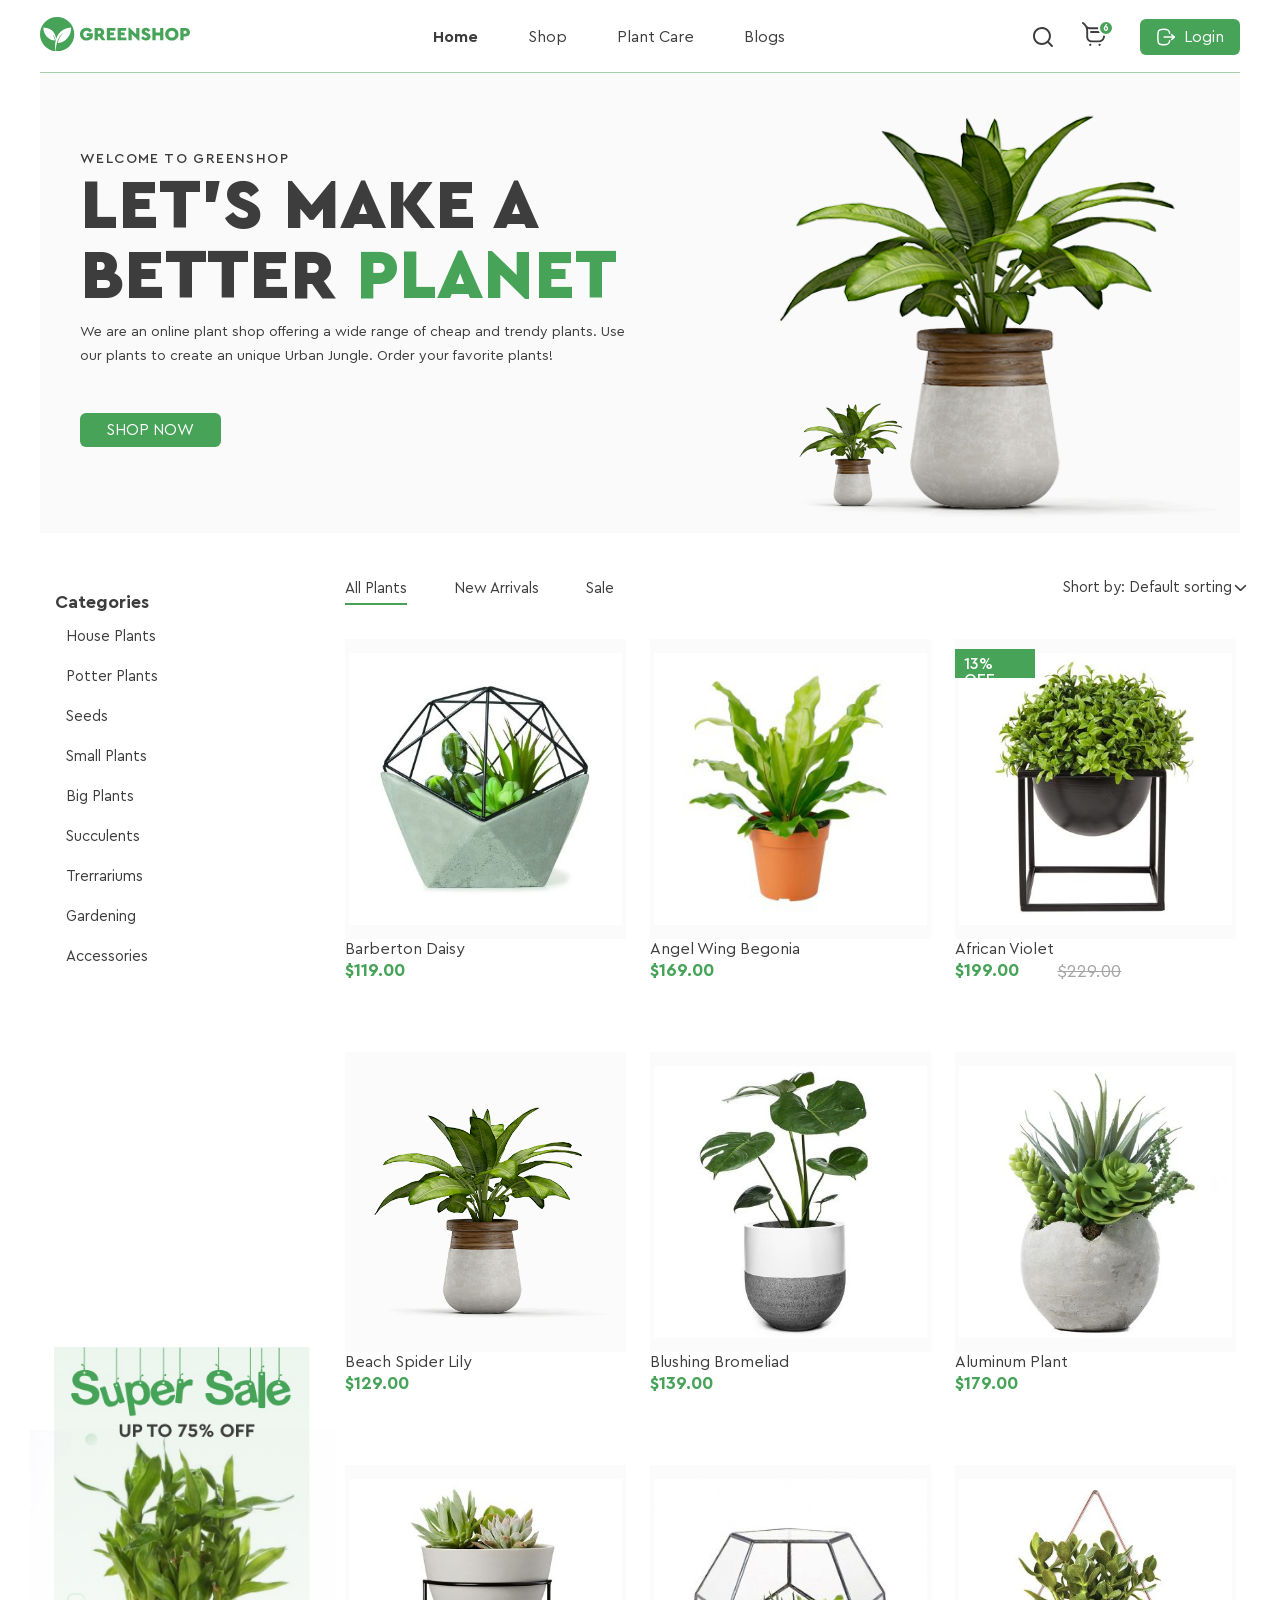
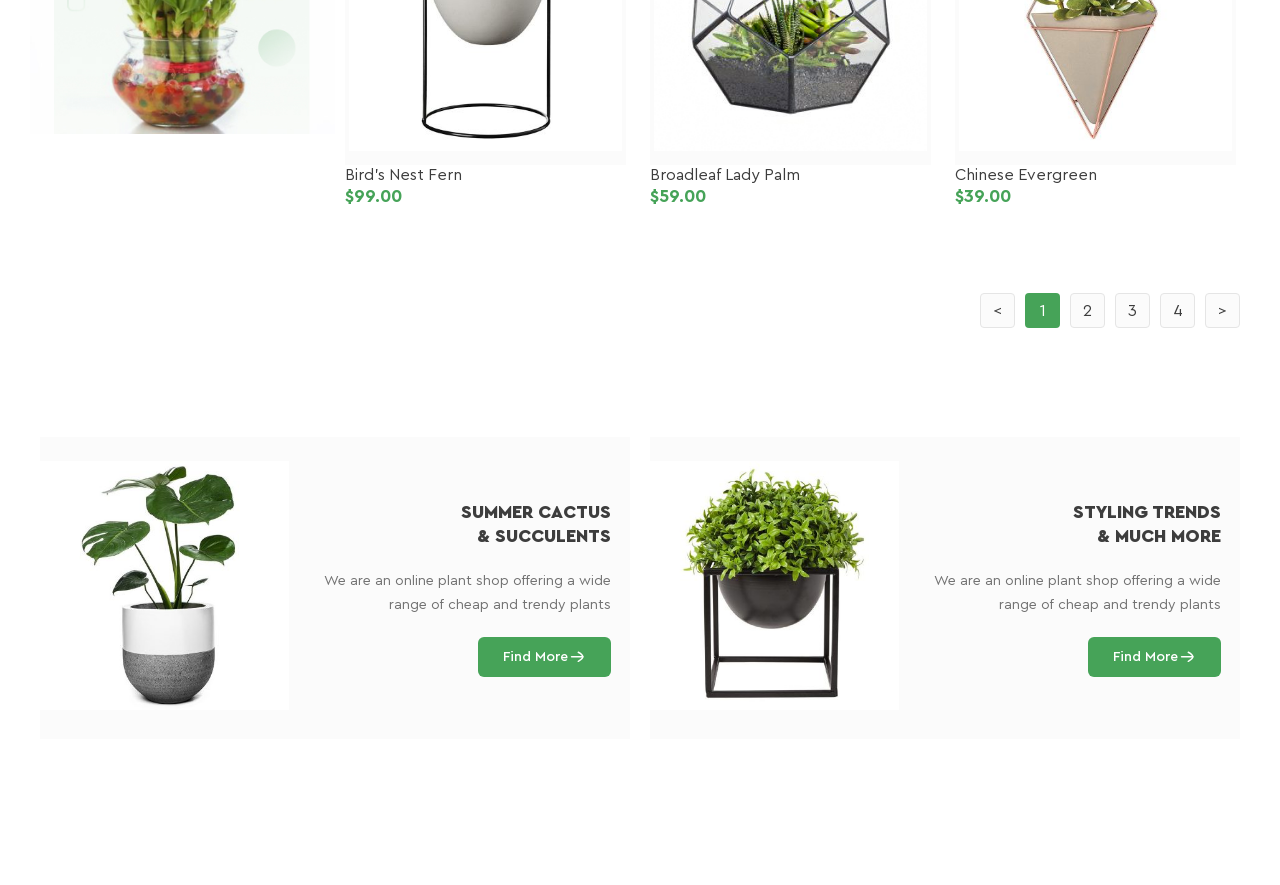
==== lesson10/index.html @ 1422136d "Add lesson10" ====
<!DOCTYPE html>
<html lang="en">

<head>
    <meta charset="UTF-8">
    <meta name="viewport" content="width=device-width, initial-scale=1.0">
    <link rel="stylesheet" href="css/styles.css">
    <title>Home</title>
</head>

<body class="body">
    <div class="wrapper">
        <header class="header">
            <a href="#" class="logo">
                <svg xmlns="http://www.w3.org/2000/svg" width="150" height="35" viewBox="0 0 150 35" fill="none">
                    <g clip-path="url(#clip0_1_38)">
                        <path
                            d="M17.15 0C7.67748 0 0 7.67746 0 17.15C0 26.0201 6.73548 33.3175 15.3711 34.207C14.8496 29.9134 15.0436 26.4001 15.7067 23.5135C15.3347 21.7225 14.4898 19.0703 12.5734 17.1864C12.5734 17.1864 13.8348 19.0784 14.5181 21.6214C14.5181 21.6255 14.5221 21.6295 14.5221 21.6335C14.5949 21.9044 14.6596 22.1793 14.7162 22.4623C14.7283 22.527 14.7404 22.5917 14.7526 22.6604C14.8051 22.9515 14.8536 23.2426 14.886 23.5418C5.19513 22.3532 3.12921 13.6569 3.35561 10.3781C13.665 10.9482 15.7754 17.8292 16.0827 22.0985C19.4585 11.0412 30.1843 10.4024 31.0697 10.3781C31.4538 18.8763 25.1509 25.5026 17.6149 26.0807C17.6635 25.8503 17.7201 25.6198 17.7767 25.3934C17.7928 25.3247 17.813 25.26 17.8333 25.1913C17.8777 25.0296 17.9222 24.8679 17.9748 24.7061C17.995 24.6374 18.0192 24.5646 18.0394 24.4959C18.096 24.318 18.1567 24.1442 18.2173 23.9663C18.2335 23.9259 18.2456 23.8854 18.2618 23.845C18.3386 23.6348 18.4195 23.4326 18.5003 23.2305C18.5084 23.2143 18.5125 23.1941 18.5205 23.1779C18.5205 23.1779 18.5205 23.1779 18.5246 23.1779C20.4571 18.5043 24.0229 15.4439 24.0229 15.4439C17.0247 19.4868 15.8441 29.9983 15.6582 34.2231C16.1514 34.2676 16.6446 34.2999 17.15 34.2999C26.6225 34.2999 34.3 26.6225 34.3 17.15C34.3 7.67746 26.6225 0 17.15 0Z"
                            fill="#46A358" />
                        <path
                            d="M46.7038 10.7454C48.9719 10.7454 50.8235 11.7198 52.0243 13.4987L49.7764 15.4109C48.9719 14.287 47.9975 13.7048 46.6472 13.7048C44.5691 13.7048 43.2754 15.0713 43.2754 17.1534C43.2754 19.2719 44.6419 20.695 46.8372 20.695C48.0177 20.695 48.9557 20.2826 49.5541 19.5913V19.0091H46.6674V16.2357H52.7763V20.1331C52.1941 21.164 51.3693 21.9888 50.302 22.6235C49.2347 23.242 48.0339 23.5614 46.7038 23.5614C42.9924 23.618 39.9238 20.7314 39.9764 17.1534C39.9198 13.5957 42.9924 10.6888 46.7038 10.7454Z"
                            fill="#46A358" />
                        <path
                            d="M61.9577 23.3315L59.1681 19.4907H57.8379V23.3315H54.6157V10.9683H59.4672C62.2204 10.9683 64.246 12.6542 64.246 15.2214C64.246 16.7375 63.5142 17.9948 62.2973 18.7428L65.5559 23.3315H61.9577ZM57.8339 16.6809H59.4834C60.3809 16.6809 60.9631 16.0987 60.9631 15.2214C60.9631 14.3441 60.3809 13.7781 59.4834 13.7781H57.8339V16.6809Z"
                            fill="#46A358" />
                        <path
                            d="M66.8335 10.9683H75.4126V13.8711H70.0557V15.5772H73.8763V18.2738H70.0557V20.4287H75.639V23.3315H66.8335V10.9683Z"
                            fill="#46A358" />
                        <path
                            d="M77.644 10.9683H86.223V13.8711H80.8662V15.5772H84.6867V18.2738H80.8662V20.4287H86.4494V23.3315H77.644V10.9683Z"
                            fill="#46A358" />
                        <path
                            d="M99.4194 10.9681V23.5577H98.3884L91.6812 17.0567V23.3313H88.459V10.7417H89.4899L96.1971 17.1497V10.9681H99.4194Z"
                            fill="#46A358" />
                        <path
                            d="M103.264 19.1349C103.996 20.1092 104.764 20.7278 106.017 20.7278C106.862 20.7278 107.291 20.4286 107.291 19.8262C107.291 19.2845 107.008 19.1147 106.034 18.6821L104.76 18.1201C102.718 17.2186 101.631 16.0583 101.631 14.3926C101.631 12.2013 103.43 10.7378 105.957 10.7378C107.998 10.7378 109.442 11.7121 110.19 13.2282L108.035 14.8777C107.436 13.9802 106.875 13.5678 105.993 13.5678C105.318 13.5678 104.889 13.8306 104.889 14.3562C104.889 14.805 105.152 15.0516 105.957 15.3669L107.38 15.9653C109.535 16.8668 110.545 17.9503 110.545 19.6928C110.545 22.0903 108.577 23.5538 106.009 23.5538C103.782 23.5538 101.983 22.4865 101.081 20.7804L103.264 19.1349Z"
                            fill="#46A358" />
                        <path
                            d="M112.393 10.9683H115.615V15.4842H120.131V10.9683H123.353V23.3315H120.131V18.387H115.615V23.3315H112.393V10.9683Z"
                            fill="#46A358" />
                        <path
                            d="M131.843 10.7417C135.442 10.6649 138.607 13.6081 138.53 17.1497C138.603 20.7277 135.442 23.6143 131.843 23.5577C128.229 23.6143 125.116 20.7277 125.193 17.1497C125.116 13.6081 128.229 10.6689 131.843 10.7417ZM131.86 13.7011C129.874 13.7011 128.488 15.108 128.488 17.1497C128.488 18.1806 128.807 19.0216 129.426 19.6603C130.044 20.2789 130.869 20.5983 131.86 20.5983C133.772 20.5983 135.231 19.2116 135.231 17.1497C135.235 15.108 133.772 13.7011 131.86 13.7011Z"
                            fill="#46A358" />
                        <path
                            d="M140.374 10.9683H145.225C147.979 10.9683 150.004 12.6542 150.004 15.2214C150.004 17.7523 147.926 19.4907 145.225 19.4907H143.596V23.3315H140.374V10.9683ZM145.242 16.6809C146.139 16.6809 146.721 16.0987 146.721 15.2214C146.721 14.3441 146.139 13.7781 145.242 13.7781H143.592V16.6809H145.242Z"
                            fill="#46A358" />
                    </g>
                    <defs>
                        <clipPath id="clip0_1_38">
                            <rect width="150" height="34.2999" fill="white" />
                        </clipPath>
                    </defs>
                </svg>
            </a>
            <nav class="menu-nav">
                <ul class="navigation">
                    <li><a href="#" class="active">Home</a></li>
                    <li><a href="#">Shop</a></li>
                    <li>
                        <a href="#">Plant Care</a>
                        <ul>
                            <li><a href="#">Drainage</a></li>
                            <li><a href="#">Fungicides</a></li>
                            <li><a href="#">Fertilizer</a></li>
                            <li><a href="#">Priming</a></li>
                        </ul>
                    </li>
                    <li><a href="#">Blogs</a></li>
                </ul>
            </nav>
            <div class="line">
                <button type="button" class="search">
                    <svg xmlns="http://www.w3.org/2000/svg" width="20" height="20" viewBox="0 0 20 20" fill="none">
                        <path
                            d="M14.5726 16.0029C10.5755 19.1865 4.988 18.3056 2.02842 14.6542C-0.828088 11.129 -0.64944 6.04347 2.44943 2.82482C5.65137 -0.500594 10.6854 -0.944524 14.3346 1.78337C15.642 2.76051 16.6183 4.00364 17.2542 5.50838C17.8938 7.02186 18.0881 8.59654 17.8663 10.2205C17.6452 11.837 17 13.2775 15.9499 14.6217C16.0349 14.6773 16.1255 14.7173 16.1904 14.7822C17.3448 15.9311 18.4947 17.0843 19.6491 18.2331C19.9227 18.5054 20.0589 18.8225 19.9776 19.2047C19.8165 19.9651 18.9107 20.2586 18.3298 19.7366C18.0575 19.4925 17.807 19.2234 17.5484 18.9649C16.6002 18.0177 15.6526 17.0699 14.7044 16.1227C14.665 16.0853 14.6238 16.0503 14.5726 16.0029ZM15.9605 8.98677C15.9705 5.12689 12.8529 2.00627 8.98261 2.00065C5.12292 1.99503 2.00781 5.09068 1.99094 8.94806C1.97408 12.8173 5.08544 15.9467 8.96762 15.9648C12.8117 15.9829 15.9505 12.8504 15.9605 8.98677Z"
                            fill="#3D3D3D" />
                    </svg>
                </button>
                <a href="#" class="shop">
                    <div class="cart-wrapper">
                    <svg xmlns="http://www.w3.org/2000/svg" width="24" height="24" viewBox="0 0 24 24" fill="none">
                        <path
                            d="M17.1558 20.25H9.89066C6.78905 20.25 4.26569 17.7267 4.26569 14.6251V8.85947C4.26569 5.9762 2.82861 3.30739 0.421544 1.72031C-0.0107343 1.43531 -0.130077 0.853876 0.154921 0.421598C0.439919 -0.0107278 1.02131 -0.130118 1.45368 0.154974C2.82776 1.06097 3.94254 2.2559 4.73969 3.63167C4.91195 3.82466 6.30104 5.29699 8.57821 5.29699H19.3738C22.3191 5.24191 24.6245 8.19769 23.8544 11.0406L22.6117 15.9939C21.9829 18.4998 19.7394 20.25 17.1558 20.25ZM5.90415 6.64234C6.06001 7.36238 6.14068 8.10483 6.14068 8.85947V14.6251C6.14068 16.6928 7.82292 18.375 9.89066 18.375H17.1558C18.8782 18.375 20.3739 17.2082 20.793 15.5376L22.0358 10.5844C22.4933 8.89509 21.1233 7.13931 19.3738 7.17198H8.57817C7.54828 7.17198 6.65185 6.94993 5.90415 6.64234ZM9.42191 22.8281C9.42191 22.1809 8.89724 21.6563 8.25004 21.6563C6.69511 21.7182 6.69647 23.9387 8.25004 24C8.89724 24 9.42191 23.4753 9.42191 22.8281ZM18.75 22.8281C18.75 22.1809 18.2253 21.6563 17.5781 21.6563C16.0232 21.7182 16.0245 23.9387 17.5781 24C18.2253 24 18.75 23.4753 18.75 22.8281ZM20.3113 9.98446C20.3113 9.46668 19.8916 9.04697 19.3738 9.04697H8.95316C7.7093 9.09647 7.71023 10.8729 8.95316 10.922H19.3738C19.8916 10.922 20.3113 10.5022 20.3113 9.98446Z"
                            fill="#3D3D3D" />
                    </svg>
                    <div class="number">
                        
                        <span class="quantity">6</span>
                    </div>
                    </div>
                </a>
                <a href="" class="login">
                    <svg xmlns="http://www.w3.org/2000/svg" width="20" height="20" viewBox="0 0 20 20" fill="none">
                        <path d="M18.1592 10.1003H8.125" stroke="white" stroke-width="1.5" stroke-linecap="round"
                            stroke-linejoin="round" />
                        <path d="M15.7202 7.67041L18.1602 10.1004L15.7202 12.5304" stroke="white" stroke-width="1.5"
                            stroke-linecap="round" stroke-linejoin="round" />
                        <path
                            d="M13.6331 6.35817C13.3581 3.37484 12.2414 2.2915 7.79972 2.2915C1.88222 2.2915 1.88222 4.2165 1.88222 9.99984C1.88222 15.7832 1.88222 17.7082 7.79972 17.7082C12.2414 17.7082 13.3581 16.6248 13.6331 13.6415"
                            stroke="white" stroke-width="1.5" stroke-linecap="round" stroke-linejoin="round" />
                    </svg>
                    Login
                </a>
            </div>
        </header>
        <main class="main">
            <section class="section">
                <div class="capa-list">
                    <div class="capa circle">
                        <p class="wel">Welcome to GreenShop</p>
                        <h1 class="title">Let’s Make a <br> Better <span class="span">Planet</span></h1>
                        <p class="description">We are an online plant shop offering a wide range of cheap and trendy
                            plants. Use <br> our plants to create an unique Urban Jungle. Order your favorite plants!
                        </p>
                        <a href="#" class="button-shop"> Shop Now </a>
                    </div>
                    <div class="img capa">
                        <img src="img/header.png" class="plant">
                    </div>
                </div>
            </section>
            <div class="catalog">
                <div class="catalog-left">
                    <div class="menu">
                        <h3>Categories</h3>
                        <ul>
                            <li><a href="#">House Plants</a></li>
                            <li><a href="#">Potter Plants</a></li>
                            <li><a href="#">Seeds</a></li>
                            <li><a href="#">Small Plants</a></li>
                            <li><a href="#">Big Plants</a></li>
                            <li><a href="#">Succulents</a></li>
                            <li><a href="#">Trerrariums</a></li>
                            <li><a href="#">Gardening</a></li>
                            <li><a href="#">Accessories</a></li>
                        </ul>
                    </div>
                    <div class="baner">
                        <a href="#"><img src="./img/banner.jpg" alt=""></a>
                    </div>
                </div>
                <section class="catalog-main">
                    <div class="catalog-filter">
                        <div class="catalog-filter-link">
                            <ul>
                                <li><a href="#" class="active-link">All Plants</a></li>
                                <li><a href="#">New Arrivals</a></li>
                                <li><a href="#">Sale</a></li>
                            </ul>
                        </div>
                        <div class="catalog-sort">
                            <span class="sort-label">
                                Short by: Default sorting
                                <svg xmlns="http://www.w3.org/2000/svg" width="18" height="16" viewBox="0 0 18 16" fill="none">
                                    <path d="M13.4979 5.66675L8.52495 10.3334L3.552 5.66675" stroke="#3D3D3D" stroke-width="1.5" stroke-linecap="round" stroke-linejoin="round"/>
                                </svg>
                            </span>
                           
                        </div>
                    </div>
                    <div class="catalog-list">

                        <div class="item">
                            <article class="catalog-item">
                                <div href="#">
                                    <div class="catalog-item-pic">
                                        <img src="./img/img1.png" class="img-responsive" alt="">
                                        <div class="catalog-icons">
                                            <a href="#"> 
                                                <svg xmlns="http://www.w3.org/2000/svg" width="20" height="20" viewBox="0 0 20 20" fill="none">
                                                    <path d="M14.294 16.8721H8.24077C5.65655 16.8721 3.55412 14.7696 3.55412 12.1854V7.3816C3.55412 4.9793 2.35676 2.75568 0.351225 1.43334C-0.00894369 1.19588 -0.108379 0.711439 0.129078 0.35127C0.366535 -0.00893829 0.850939 -0.108412 1.21119 0.129123C2.35606 0.883986 3.28487 1.87959 3.94905 3.02586C4.09258 3.18665 5.24995 4.41338 7.14726 4.41338H16.142C18.596 4.36749 20.5168 6.83021 19.8752 9.19892L18.8397 13.3259C18.3159 15.4138 16.4466 16.8721 14.294 16.8721ZM4.91926 5.53431C5.04912 6.13424 5.11634 6.75284 5.11634 7.3816V12.1854C5.11634 13.9082 6.51796 15.3098 8.24077 15.3098H14.294C15.7291 15.3098 16.9752 14.3377 17.3245 12.9457L18.3599 8.81876C18.7412 7.41128 17.5997 5.94838 16.142 5.9756H7.14722C6.28913 5.9756 5.54224 5.7906 4.91926 5.53431ZM7.85021 19.0201C7.85021 18.4809 7.41307 18.0437 6.87383 18.0437C5.57828 18.0953 5.57942 19.9454 6.87383 19.9965C7.41307 19.9965 7.85021 19.5593 7.85021 19.0201ZM15.6222 19.0201C15.6222 18.4809 15.1851 18.0437 14.6459 18.0437C13.3503 18.0953 13.3514 19.9454 14.6459 19.9965C15.1851 19.9965 15.6222 19.5593 15.6222 19.0201ZM16.9231 8.31893C16.9231 7.88752 16.5734 7.53782 16.142 7.53782H7.45966C6.42329 7.57906 6.42407 9.05914 7.45966 9.10003H16.142C16.5734 9.10003 16.9231 8.75033 16.9231 8.31893Z" fill="#3D3D3D"/>
                                                </svg>
                                            </a>
                                            <a href="#"> 
                                                <svg xmlns="http://www.w3.org/2000/svg" width="20" height="20" viewBox="0 0 20 20" fill="none">
                                                    <path d="M10 18.8873C9.71527 18.8873 9.44077 18.7842 9.22684 18.5968C8.41888 17.8903 7.63992 17.2264 6.95267 16.6408L6.94916 16.6377C4.93423 14.9207 3.19427 13.4378 1.98364 11.9771C0.630341 10.3441 0 8.79578 0 7.10434C0 5.46097 0.563507 3.94485 1.58661 2.83508C2.62192 1.71219 4.04251 1.09375 5.58716 1.09375C6.74164 1.09375 7.79892 1.45874 8.72955 2.1785C9.19922 2.54181 9.62494 2.98645 10 3.5051C10.3752 2.98645 10.8008 2.54181 11.2706 2.1785C12.2012 1.45874 13.2585 1.09375 14.413 1.09375C15.9575 1.09375 17.3782 1.71219 18.4135 2.83508C19.4366 3.94485 20 5.46097 20 7.10434C20 8.79578 19.3698 10.3441 18.0165 11.9769C16.8059 13.4378 15.0661 14.9205 13.0515 16.6374C12.363 17.224 11.5828 17.8889 10.773 18.5971C10.5592 18.7842 10.2846 18.8873 10 18.8873ZM5.58716 2.26532C4.37363 2.26532 3.25882 2.74963 2.44781 3.62915C1.62476 4.52194 1.17142 5.75607 1.17142 7.10434C1.17142 8.52692 1.70013 9.79919 2.88559 11.2296C4.03137 12.6122 5.73563 14.0645 7.70889 15.7462L7.71255 15.7492C8.4024 16.3371 9.18442 17.0036 9.99832 17.7153C10.8171 17.0023 11.6003 16.3347 12.2916 15.7458C14.2647 14.0642 15.9688 12.6122 17.1146 11.2296C18.2999 9.79919 18.8286 8.52692 18.8286 7.10434C18.8286 5.75607 18.3752 4.52194 17.5522 3.62915C16.7413 2.74963 15.6264 2.26532 14.413 2.26532C13.524 2.26532 12.7078 2.54791 11.9872 3.10516C11.3449 3.60199 10.8975 4.23004 10.6352 4.66949C10.5003 4.89548 10.2629 5.03036 10 5.03036C9.73709 5.03036 9.49966 4.89548 9.36478 4.66949C9.10263 4.23004 8.65524 3.60199 8.01285 3.10516C7.29218 2.54791 6.47598 2.26532 5.58716 2.26532Z" fill="#3D3D3D"/>
                                                </svg>
                                            </a>
                                            <a href="#"> 
                                                <svg xmlns="http://www.w3.org/2000/svg" width="20" height="20" viewBox="0 0 20 20" fill="none">
                                                    <g clip-path="url(#clip0_34326_66)">
                                                        <path d="M14.5655 16.0022C10.5703 19.1858 4.98543 18.3048 2.02723 14.6536C-0.827947 11.1284 -0.649381 6.04306 2.44805 2.8245C5.6485 -0.500824 10.6802 -0.944742 14.3277 1.78307C15.6344 2.76019 16.6103 4.00328 17.2459 5.50798C17.8852 7.02142 18.0794 8.59605 17.8578 10.22C17.6367 11.8365 16.9918 13.2769 15.9422 14.6211C16.0272 14.6767 16.1177 14.7166 16.1826 14.7816C17.3364 15.9304 18.4859 17.0836 19.6397 18.2324C19.9131 18.5046 20.0493 18.8218 19.9681 19.2039C19.807 19.9643 18.9017 20.2578 18.321 19.7358C18.0488 19.4917 17.7985 19.2226 17.54 18.9641C16.5922 18.017 15.6451 17.0692 14.6973 16.122C14.6579 16.0846 14.6167 16.0496 14.5655 16.0022ZM15.9529 8.98627C15.9629 5.1265 12.8467 2.00597 8.97818 2.00035C5.12029 1.99473 2.00663 5.09029 1.98977 8.94757C1.97291 12.8167 5.08283 15.946 8.9632 15.9641C12.8055 15.9822 15.9429 12.8498 15.9529 8.98627Z" fill="#3D3D3D"/>
                                                    </g>
                                                    <defs>
                                                        <clipPath id="clip0_34326_66">
                                                        <rect width="19.9913" height="20" fill="white"/>
                                                        </clipPath>
                                                    </defs>
                                                </svg>
                                            </a>
                                        </div>
                                    </div>
                                    <a href="#" class="catalog-item-title">Barberton Daisy</a>
                                    <p class="catalog-item-price">$119.00</p>
                                </div>
                            </article>
                        </div>
                        <div class="item">
                            <article class="catalog-item">
                                <div href="#">
                                    <div class="catalog-item-pic">
                                        <img src="./img/img2.jpg" class="img-responsive" alt="">
                                        <div class="catalog-icons">
                                            <a href="#"> 
                                                <svg xmlns="http://www.w3.org/2000/svg" width="20" height="20" viewBox="0 0 20 20" fill="none">
                                                    <path d="M14.294 16.8721H8.24077C5.65655 16.8721 3.55412 14.7696 3.55412 12.1854V7.3816C3.55412 4.9793 2.35676 2.75568 0.351225 1.43334C-0.00894369 1.19588 -0.108379 0.711439 0.129078 0.35127C0.366535 -0.00893829 0.850939 -0.108412 1.21119 0.129123C2.35606 0.883986 3.28487 1.87959 3.94905 3.02586C4.09258 3.18665 5.24995 4.41338 7.14726 4.41338H16.142C18.596 4.36749 20.5168 6.83021 19.8752 9.19892L18.8397 13.3259C18.3159 15.4138 16.4466 16.8721 14.294 16.8721ZM4.91926 5.53431C5.04912 6.13424 5.11634 6.75284 5.11634 7.3816V12.1854C5.11634 13.9082 6.51796 15.3098 8.24077 15.3098H14.294C15.7291 15.3098 16.9752 14.3377 17.3245 12.9457L18.3599 8.81876C18.7412 7.41128 17.5997 5.94838 16.142 5.9756H7.14722C6.28913 5.9756 5.54224 5.7906 4.91926 5.53431ZM7.85021 19.0201C7.85021 18.4809 7.41307 18.0437 6.87383 18.0437C5.57828 18.0953 5.57942 19.9454 6.87383 19.9965C7.41307 19.9965 7.85021 19.5593 7.85021 19.0201ZM15.6222 19.0201C15.6222 18.4809 15.1851 18.0437 14.6459 18.0437C13.3503 18.0953 13.3514 19.9454 14.6459 19.9965C15.1851 19.9965 15.6222 19.5593 15.6222 19.0201ZM16.9231 8.31893C16.9231 7.88752 16.5734 7.53782 16.142 7.53782H7.45966C6.42329 7.57906 6.42407 9.05914 7.45966 9.10003H16.142C16.5734 9.10003 16.9231 8.75033 16.9231 8.31893Z" fill="#3D3D3D"/>
                                                </svg>
                                            </a>
                                            <a href="#"> 
                                                <svg xmlns="http://www.w3.org/2000/svg" width="20" height="20" viewBox="0 0 20 20" fill="none">
                                                    <path d="M10 18.8873C9.71527 18.8873 9.44077 18.7842 9.22684 18.5968C8.41888 17.8903 7.63992 17.2264 6.95267 16.6408L6.94916 16.6377C4.93423 14.9207 3.19427 13.4378 1.98364 11.9771C0.630341 10.3441 0 8.79578 0 7.10434C0 5.46097 0.563507 3.94485 1.58661 2.83508C2.62192 1.71219 4.04251 1.09375 5.58716 1.09375C6.74164 1.09375 7.79892 1.45874 8.72955 2.1785C9.19922 2.54181 9.62494 2.98645 10 3.5051C10.3752 2.98645 10.8008 2.54181 11.2706 2.1785C12.2012 1.45874 13.2585 1.09375 14.413 1.09375C15.9575 1.09375 17.3782 1.71219 18.4135 2.83508C19.4366 3.94485 20 5.46097 20 7.10434C20 8.79578 19.3698 10.3441 18.0165 11.9769C16.8059 13.4378 15.0661 14.9205 13.0515 16.6374C12.363 17.224 11.5828 17.8889 10.773 18.5971C10.5592 18.7842 10.2846 18.8873 10 18.8873ZM5.58716 2.26532C4.37363 2.26532 3.25882 2.74963 2.44781 3.62915C1.62476 4.52194 1.17142 5.75607 1.17142 7.10434C1.17142 8.52692 1.70013 9.79919 2.88559 11.2296C4.03137 12.6122 5.73563 14.0645 7.70889 15.7462L7.71255 15.7492C8.4024 16.3371 9.18442 17.0036 9.99832 17.7153C10.8171 17.0023 11.6003 16.3347 12.2916 15.7458C14.2647 14.0642 15.9688 12.6122 17.1146 11.2296C18.2999 9.79919 18.8286 8.52692 18.8286 7.10434C18.8286 5.75607 18.3752 4.52194 17.5522 3.62915C16.7413 2.74963 15.6264 2.26532 14.413 2.26532C13.524 2.26532 12.7078 2.54791 11.9872 3.10516C11.3449 3.60199 10.8975 4.23004 10.6352 4.66949C10.5003 4.89548 10.2629 5.03036 10 5.03036C9.73709 5.03036 9.49966 4.89548 9.36478 4.66949C9.10263 4.23004 8.65524 3.60199 8.01285 3.10516C7.29218 2.54791 6.47598 2.26532 5.58716 2.26532Z" fill="#3D3D3D"/>
                                                </svg>
                                            </a>
                                            <a href="#"> 
                                                <svg xmlns="http://www.w3.org/2000/svg" width="20" height="20" viewBox="0 0 20 20" fill="none">
                                                    <g clip-path="url(#clip0_34326_66)">
                                                        <path d="M14.5655 16.0022C10.5703 19.1858 4.98543 18.3048 2.02723 14.6536C-0.827947 11.1284 -0.649381 6.04306 2.44805 2.8245C5.6485 -0.500824 10.6802 -0.944742 14.3277 1.78307C15.6344 2.76019 16.6103 4.00328 17.2459 5.50798C17.8852 7.02142 18.0794 8.59605 17.8578 10.22C17.6367 11.8365 16.9918 13.2769 15.9422 14.6211C16.0272 14.6767 16.1177 14.7166 16.1826 14.7816C17.3364 15.9304 18.4859 17.0836 19.6397 18.2324C19.9131 18.5046 20.0493 18.8218 19.9681 19.2039C19.807 19.9643 18.9017 20.2578 18.321 19.7358C18.0488 19.4917 17.7985 19.2226 17.54 18.9641C16.5922 18.017 15.6451 17.0692 14.6973 16.122C14.6579 16.0846 14.6167 16.0496 14.5655 16.0022ZM15.9529 8.98627C15.9629 5.1265 12.8467 2.00597 8.97818 2.00035C5.12029 1.99473 2.00663 5.09029 1.98977 8.94757C1.97291 12.8167 5.08283 15.946 8.9632 15.9641C12.8055 15.9822 15.9429 12.8498 15.9529 8.98627Z" fill="#3D3D3D"/>
                                                    </g>
                                                    <defs>
                                                        <clipPath id="clip0_34326_66">
                                                        <rect width="19.9913" height="20" fill="white"/>
                                                        </clipPath>
                                                    </defs>
                                                </svg>
                                            </a>
                                        </div>
                                    </div>
                                    <a href="#" class="catalog-item-title">Angel Wing Begonia</a>
                                    <p class="catalog-item-price">$169.00</p>
                                </div>
                            </article>
                        </div>
                        <div class="item">
                            <article class="catalog-item">
                                <div class="catalog-label">
                                    13% off
                                </div>
                                <div href="#">
                                    <div class="catalog-item-pic">
                                        <img src="./img/img3.png" class="img-responsive" alt="">
                                        <div class="catalog-icons">
                                            <a href="#"> 
                                                <svg xmlns="http://www.w3.org/2000/svg" width="20" height="20" viewBox="0 0 20 20" fill="none">
                                                    <path d="M14.294 16.8721H8.24077C5.65655 16.8721 3.55412 14.7696 3.55412 12.1854V7.3816C3.55412 4.9793 2.35676 2.75568 0.351225 1.43334C-0.00894369 1.19588 -0.108379 0.711439 0.129078 0.35127C0.366535 -0.00893829 0.850939 -0.108412 1.21119 0.129123C2.35606 0.883986 3.28487 1.87959 3.94905 3.02586C4.09258 3.18665 5.24995 4.41338 7.14726 4.41338H16.142C18.596 4.36749 20.5168 6.83021 19.8752 9.19892L18.8397 13.3259C18.3159 15.4138 16.4466 16.8721 14.294 16.8721ZM4.91926 5.53431C5.04912 6.13424 5.11634 6.75284 5.11634 7.3816V12.1854C5.11634 13.9082 6.51796 15.3098 8.24077 15.3098H14.294C15.7291 15.3098 16.9752 14.3377 17.3245 12.9457L18.3599 8.81876C18.7412 7.41128 17.5997 5.94838 16.142 5.9756H7.14722C6.28913 5.9756 5.54224 5.7906 4.91926 5.53431ZM7.85021 19.0201C7.85021 18.4809 7.41307 18.0437 6.87383 18.0437C5.57828 18.0953 5.57942 19.9454 6.87383 19.9965C7.41307 19.9965 7.85021 19.5593 7.85021 19.0201ZM15.6222 19.0201C15.6222 18.4809 15.1851 18.0437 14.6459 18.0437C13.3503 18.0953 13.3514 19.9454 14.6459 19.9965C15.1851 19.9965 15.6222 19.5593 15.6222 19.0201ZM16.9231 8.31893C16.9231 7.88752 16.5734 7.53782 16.142 7.53782H7.45966C6.42329 7.57906 6.42407 9.05914 7.45966 9.10003H16.142C16.5734 9.10003 16.9231 8.75033 16.9231 8.31893Z" fill="#3D3D3D"/>
                                                </svg>
                                            </a>
                                            <a href="#"> 
                                                <svg xmlns="http://www.w3.org/2000/svg" width="20" height="20" viewBox="0 0 20 20" fill="none">
                                                    <path d="M10 18.8873C9.71527 18.8873 9.44077 18.7842 9.22684 18.5968C8.41888 17.8903 7.63992 17.2264 6.95267 16.6408L6.94916 16.6377C4.93423 14.9207 3.19427 13.4378 1.98364 11.9771C0.630341 10.3441 0 8.79578 0 7.10434C0 5.46097 0.563507 3.94485 1.58661 2.83508C2.62192 1.71219 4.04251 1.09375 5.58716 1.09375C6.74164 1.09375 7.79892 1.45874 8.72955 2.1785C9.19922 2.54181 9.62494 2.98645 10 3.5051C10.3752 2.98645 10.8008 2.54181 11.2706 2.1785C12.2012 1.45874 13.2585 1.09375 14.413 1.09375C15.9575 1.09375 17.3782 1.71219 18.4135 2.83508C19.4366 3.94485 20 5.46097 20 7.10434C20 8.79578 19.3698 10.3441 18.0165 11.9769C16.8059 13.4378 15.0661 14.9205 13.0515 16.6374C12.363 17.224 11.5828 17.8889 10.773 18.5971C10.5592 18.7842 10.2846 18.8873 10 18.8873ZM5.58716 2.26532C4.37363 2.26532 3.25882 2.74963 2.44781 3.62915C1.62476 4.52194 1.17142 5.75607 1.17142 7.10434C1.17142 8.52692 1.70013 9.79919 2.88559 11.2296C4.03137 12.6122 5.73563 14.0645 7.70889 15.7462L7.71255 15.7492C8.4024 16.3371 9.18442 17.0036 9.99832 17.7153C10.8171 17.0023 11.6003 16.3347 12.2916 15.7458C14.2647 14.0642 15.9688 12.6122 17.1146 11.2296C18.2999 9.79919 18.8286 8.52692 18.8286 7.10434C18.8286 5.75607 18.3752 4.52194 17.5522 3.62915C16.7413 2.74963 15.6264 2.26532 14.413 2.26532C13.524 2.26532 12.7078 2.54791 11.9872 3.10516C11.3449 3.60199 10.8975 4.23004 10.6352 4.66949C10.5003 4.89548 10.2629 5.03036 10 5.03036C9.73709 5.03036 9.49966 4.89548 9.36478 4.66949C9.10263 4.23004 8.65524 3.60199 8.01285 3.10516C7.29218 2.54791 6.47598 2.26532 5.58716 2.26532Z" fill="#3D3D3D"/>
                                                </svg>
                                            </a>
                                            <a href="#"> 
                                                <svg xmlns="http://www.w3.org/2000/svg" width="20" height="20" viewBox="0 0 20 20" fill="none">
                                                    <g clip-path="url(#clip0_34326_66)">
                                                        <path d="M14.5655 16.0022C10.5703 19.1858 4.98543 18.3048 2.02723 14.6536C-0.827947 11.1284 -0.649381 6.04306 2.44805 2.8245C5.6485 -0.500824 10.6802 -0.944742 14.3277 1.78307C15.6344 2.76019 16.6103 4.00328 17.2459 5.50798C17.8852 7.02142 18.0794 8.59605 17.8578 10.22C17.6367 11.8365 16.9918 13.2769 15.9422 14.6211C16.0272 14.6767 16.1177 14.7166 16.1826 14.7816C17.3364 15.9304 18.4859 17.0836 19.6397 18.2324C19.9131 18.5046 20.0493 18.8218 19.9681 19.2039C19.807 19.9643 18.9017 20.2578 18.321 19.7358C18.0488 19.4917 17.7985 19.2226 17.54 18.9641C16.5922 18.017 15.6451 17.0692 14.6973 16.122C14.6579 16.0846 14.6167 16.0496 14.5655 16.0022ZM15.9529 8.98627C15.9629 5.1265 12.8467 2.00597 8.97818 2.00035C5.12029 1.99473 2.00663 5.09029 1.98977 8.94757C1.97291 12.8167 5.08283 15.946 8.9632 15.9641C12.8055 15.9822 15.9429 12.8498 15.9529 8.98627Z" fill="#3D3D3D"/>
                                                    </g>
                                                    <defs>
                                                        <clipPath id="clip0_34326_66">
                                                        <rect width="19.9913" height="20" fill="white"/>
                                                        </clipPath>
                                                    </defs>
                                                </svg>
                                            </a>
                                        </div>
                                    </div>
                                    <a href="#" class="catalog-item-title">African Violet</a>
                                    <div class="sale">
                                        <p class="catalog-item-price">$199.00</p>
                                        <p class="item-price-sale">$229.00</p>
                                    </div>
                                </div>
                            </article>
                        </div>

                        <div class="item">
                            <article class="catalog-item">
                                <div href="#">
                                    <div class="catalog-item-pic">
                                        <img src="./img/img4.png" class="img-responsive" alt="">
                                        <div class="catalog-icons">
                                            <a href="#"> 
                                                <svg xmlns="http://www.w3.org/2000/svg" width="20" height="20" viewBox="0 0 20 20" fill="none">
                                                    <path d="M14.294 16.8721H8.24077C5.65655 16.8721 3.55412 14.7696 3.55412 12.1854V7.3816C3.55412 4.9793 2.35676 2.75568 0.351225 1.43334C-0.00894369 1.19588 -0.108379 0.711439 0.129078 0.35127C0.366535 -0.00893829 0.850939 -0.108412 1.21119 0.129123C2.35606 0.883986 3.28487 1.87959 3.94905 3.02586C4.09258 3.18665 5.24995 4.41338 7.14726 4.41338H16.142C18.596 4.36749 20.5168 6.83021 19.8752 9.19892L18.8397 13.3259C18.3159 15.4138 16.4466 16.8721 14.294 16.8721ZM4.91926 5.53431C5.04912 6.13424 5.11634 6.75284 5.11634 7.3816V12.1854C5.11634 13.9082 6.51796 15.3098 8.24077 15.3098H14.294C15.7291 15.3098 16.9752 14.3377 17.3245 12.9457L18.3599 8.81876C18.7412 7.41128 17.5997 5.94838 16.142 5.9756H7.14722C6.28913 5.9756 5.54224 5.7906 4.91926 5.53431ZM7.85021 19.0201C7.85021 18.4809 7.41307 18.0437 6.87383 18.0437C5.57828 18.0953 5.57942 19.9454 6.87383 19.9965C7.41307 19.9965 7.85021 19.5593 7.85021 19.0201ZM15.6222 19.0201C15.6222 18.4809 15.1851 18.0437 14.6459 18.0437C13.3503 18.0953 13.3514 19.9454 14.6459 19.9965C15.1851 19.9965 15.6222 19.5593 15.6222 19.0201ZM16.9231 8.31893C16.9231 7.88752 16.5734 7.53782 16.142 7.53782H7.45966C6.42329 7.57906 6.42407 9.05914 7.45966 9.10003H16.142C16.5734 9.10003 16.9231 8.75033 16.9231 8.31893Z" fill="#3D3D3D"/>
                                                </svg>
                                            </a>
                                            <a href="#"> 
                                                <svg xmlns="http://www.w3.org/2000/svg" width="20" height="20" viewBox="0 0 20 20" fill="none">
                                                    <path d="M10 18.8873C9.71527 18.8873 9.44077 18.7842 9.22684 18.5968C8.41888 17.8903 7.63992 17.2264 6.95267 16.6408L6.94916 16.6377C4.93423 14.9207 3.19427 13.4378 1.98364 11.9771C0.630341 10.3441 0 8.79578 0 7.10434C0 5.46097 0.563507 3.94485 1.58661 2.83508C2.62192 1.71219 4.04251 1.09375 5.58716 1.09375C6.74164 1.09375 7.79892 1.45874 8.72955 2.1785C9.19922 2.54181 9.62494 2.98645 10 3.5051C10.3752 2.98645 10.8008 2.54181 11.2706 2.1785C12.2012 1.45874 13.2585 1.09375 14.413 1.09375C15.9575 1.09375 17.3782 1.71219 18.4135 2.83508C19.4366 3.94485 20 5.46097 20 7.10434C20 8.79578 19.3698 10.3441 18.0165 11.9769C16.8059 13.4378 15.0661 14.9205 13.0515 16.6374C12.363 17.224 11.5828 17.8889 10.773 18.5971C10.5592 18.7842 10.2846 18.8873 10 18.8873ZM5.58716 2.26532C4.37363 2.26532 3.25882 2.74963 2.44781 3.62915C1.62476 4.52194 1.17142 5.75607 1.17142 7.10434C1.17142 8.52692 1.70013 9.79919 2.88559 11.2296C4.03137 12.6122 5.73563 14.0645 7.70889 15.7462L7.71255 15.7492C8.4024 16.3371 9.18442 17.0036 9.99832 17.7153C10.8171 17.0023 11.6003 16.3347 12.2916 15.7458C14.2647 14.0642 15.9688 12.6122 17.1146 11.2296C18.2999 9.79919 18.8286 8.52692 18.8286 7.10434C18.8286 5.75607 18.3752 4.52194 17.5522 3.62915C16.7413 2.74963 15.6264 2.26532 14.413 2.26532C13.524 2.26532 12.7078 2.54791 11.9872 3.10516C11.3449 3.60199 10.8975 4.23004 10.6352 4.66949C10.5003 4.89548 10.2629 5.03036 10 5.03036C9.73709 5.03036 9.49966 4.89548 9.36478 4.66949C9.10263 4.23004 8.65524 3.60199 8.01285 3.10516C7.29218 2.54791 6.47598 2.26532 5.58716 2.26532Z" fill="#3D3D3D"/>
                                                </svg>
                                            </a>
                                            <a href="#"> 
                                                <svg xmlns="http://www.w3.org/2000/svg" width="20" height="20" viewBox="0 0 20 20" fill="none">
                                                    <g clip-path="url(#clip0_34326_66)">
                                                        <path d="M14.5655 16.0022C10.5703 19.1858 4.98543 18.3048 2.02723 14.6536C-0.827947 11.1284 -0.649381 6.04306 2.44805 2.8245C5.6485 -0.500824 10.6802 -0.944742 14.3277 1.78307C15.6344 2.76019 16.6103 4.00328 17.2459 5.50798C17.8852 7.02142 18.0794 8.59605 17.8578 10.22C17.6367 11.8365 16.9918 13.2769 15.9422 14.6211C16.0272 14.6767 16.1177 14.7166 16.1826 14.7816C17.3364 15.9304 18.4859 17.0836 19.6397 18.2324C19.9131 18.5046 20.0493 18.8218 19.9681 19.2039C19.807 19.9643 18.9017 20.2578 18.321 19.7358C18.0488 19.4917 17.7985 19.2226 17.54 18.9641C16.5922 18.017 15.6451 17.0692 14.6973 16.122C14.6579 16.0846 14.6167 16.0496 14.5655 16.0022ZM15.9529 8.98627C15.9629 5.1265 12.8467 2.00597 8.97818 2.00035C5.12029 1.99473 2.00663 5.09029 1.98977 8.94757C1.97291 12.8167 5.08283 15.946 8.9632 15.9641C12.8055 15.9822 15.9429 12.8498 15.9529 8.98627Z" fill="#3D3D3D"/>
                                                    </g>
                                                    <defs>
                                                        <clipPath id="clip0_34326_66">
                                                        <rect width="19.9913" height="20" fill="white"/>
                                                        </clipPath>
                                                    </defs>
                                                </svg>
                                            </a>
                                        </div>
                                    </div>
                                    <a href="#" class="catalog-item-title">Beach Spider Lily</a>
                                    <p class="catalog-item-price">$129.00</p>
                                </div>
                            </article>
                        </div>
                        <div class="item">
                            <article class="catalog-item">
                                <div href="#">
                                    <div class="catalog-item-pic">
                                        <img src="./img/img5.png" class="img-responsive" alt="">
                                        <div class="catalog-icons">
                                            <a href="#"> 
                                                <svg xmlns="http://www.w3.org/2000/svg" width="20" height="20" viewBox="0 0 20 20" fill="none">
                                                    <path d="M14.294 16.8721H8.24077C5.65655 16.8721 3.55412 14.7696 3.55412 12.1854V7.3816C3.55412 4.9793 2.35676 2.75568 0.351225 1.43334C-0.00894369 1.19588 -0.108379 0.711439 0.129078 0.35127C0.366535 -0.00893829 0.850939 -0.108412 1.21119 0.129123C2.35606 0.883986 3.28487 1.87959 3.94905 3.02586C4.09258 3.18665 5.24995 4.41338 7.14726 4.41338H16.142C18.596 4.36749 20.5168 6.83021 19.8752 9.19892L18.8397 13.3259C18.3159 15.4138 16.4466 16.8721 14.294 16.8721ZM4.91926 5.53431C5.04912 6.13424 5.11634 6.75284 5.11634 7.3816V12.1854C5.11634 13.9082 6.51796 15.3098 8.24077 15.3098H14.294C15.7291 15.3098 16.9752 14.3377 17.3245 12.9457L18.3599 8.81876C18.7412 7.41128 17.5997 5.94838 16.142 5.9756H7.14722C6.28913 5.9756 5.54224 5.7906 4.91926 5.53431ZM7.85021 19.0201C7.85021 18.4809 7.41307 18.0437 6.87383 18.0437C5.57828 18.0953 5.57942 19.9454 6.87383 19.9965C7.41307 19.9965 7.85021 19.5593 7.85021 19.0201ZM15.6222 19.0201C15.6222 18.4809 15.1851 18.0437 14.6459 18.0437C13.3503 18.0953 13.3514 19.9454 14.6459 19.9965C15.1851 19.9965 15.6222 19.5593 15.6222 19.0201ZM16.9231 8.31893C16.9231 7.88752 16.5734 7.53782 16.142 7.53782H7.45966C6.42329 7.57906 6.42407 9.05914 7.45966 9.10003H16.142C16.5734 9.10003 16.9231 8.75033 16.9231 8.31893Z" fill="#3D3D3D"/>
                                                </svg>
                                            </a>
                                            <a href="#"> 
                                                <svg xmlns="http://www.w3.org/2000/svg" width="20" height="20" viewBox="0 0 20 20" fill="none">
                                                    <path d="M10 18.8873C9.71527 18.8873 9.44077 18.7842 9.22684 18.5968C8.41888 17.8903 7.63992 17.2264 6.95267 16.6408L6.94916 16.6377C4.93423 14.9207 3.19427 13.4378 1.98364 11.9771C0.630341 10.3441 0 8.79578 0 7.10434C0 5.46097 0.563507 3.94485 1.58661 2.83508C2.62192 1.71219 4.04251 1.09375 5.58716 1.09375C6.74164 1.09375 7.79892 1.45874 8.72955 2.1785C9.19922 2.54181 9.62494 2.98645 10 3.5051C10.3752 2.98645 10.8008 2.54181 11.2706 2.1785C12.2012 1.45874 13.2585 1.09375 14.413 1.09375C15.9575 1.09375 17.3782 1.71219 18.4135 2.83508C19.4366 3.94485 20 5.46097 20 7.10434C20 8.79578 19.3698 10.3441 18.0165 11.9769C16.8059 13.4378 15.0661 14.9205 13.0515 16.6374C12.363 17.224 11.5828 17.8889 10.773 18.5971C10.5592 18.7842 10.2846 18.8873 10 18.8873ZM5.58716 2.26532C4.37363 2.26532 3.25882 2.74963 2.44781 3.62915C1.62476 4.52194 1.17142 5.75607 1.17142 7.10434C1.17142 8.52692 1.70013 9.79919 2.88559 11.2296C4.03137 12.6122 5.73563 14.0645 7.70889 15.7462L7.71255 15.7492C8.4024 16.3371 9.18442 17.0036 9.99832 17.7153C10.8171 17.0023 11.6003 16.3347 12.2916 15.7458C14.2647 14.0642 15.9688 12.6122 17.1146 11.2296C18.2999 9.79919 18.8286 8.52692 18.8286 7.10434C18.8286 5.75607 18.3752 4.52194 17.5522 3.62915C16.7413 2.74963 15.6264 2.26532 14.413 2.26532C13.524 2.26532 12.7078 2.54791 11.9872 3.10516C11.3449 3.60199 10.8975 4.23004 10.6352 4.66949C10.5003 4.89548 10.2629 5.03036 10 5.03036C9.73709 5.03036 9.49966 4.89548 9.36478 4.66949C9.10263 4.23004 8.65524 3.60199 8.01285 3.10516C7.29218 2.54791 6.47598 2.26532 5.58716 2.26532Z" fill="#3D3D3D"/>
                                                </svg>
                                            </a>
                                            <a href="#"> 
                                                <svg xmlns="http://www.w3.org/2000/svg" width="20" height="20" viewBox="0 0 20 20" fill="none">
                                                    <g clip-path="url(#clip0_34326_66)">
                                                        <path d="M14.5655 16.0022C10.5703 19.1858 4.98543 18.3048 2.02723 14.6536C-0.827947 11.1284 -0.649381 6.04306 2.44805 2.8245C5.6485 -0.500824 10.6802 -0.944742 14.3277 1.78307C15.6344 2.76019 16.6103 4.00328 17.2459 5.50798C17.8852 7.02142 18.0794 8.59605 17.8578 10.22C17.6367 11.8365 16.9918 13.2769 15.9422 14.6211C16.0272 14.6767 16.1177 14.7166 16.1826 14.7816C17.3364 15.9304 18.4859 17.0836 19.6397 18.2324C19.9131 18.5046 20.0493 18.8218 19.9681 19.2039C19.807 19.9643 18.9017 20.2578 18.321 19.7358C18.0488 19.4917 17.7985 19.2226 17.54 18.9641C16.5922 18.017 15.6451 17.0692 14.6973 16.122C14.6579 16.0846 14.6167 16.0496 14.5655 16.0022ZM15.9529 8.98627C15.9629 5.1265 12.8467 2.00597 8.97818 2.00035C5.12029 1.99473 2.00663 5.09029 1.98977 8.94757C1.97291 12.8167 5.08283 15.946 8.9632 15.9641C12.8055 15.9822 15.9429 12.8498 15.9529 8.98627Z" fill="#3D3D3D"/>
                                                    </g>
                                                    <defs>
                                                        <clipPath id="clip0_34326_66">
                                                        <rect width="19.9913" height="20" fill="white"/>
                                                        </clipPath>
                                                    </defs>
                                                </svg>
                                            </a>
                                        </div>
                                    </div>
                                    <a href="#" class="catalog-item-title">Blushing Bromeliad</a>
                                    <p class="catalog-item-price">$139.00</p>
                                </div>
                            </article>
                        </div>
                        <div class="item">
                            <article class="catalog-item">
                                <div href="#">
                                    <div class="catalog-item-pic">
                                        <img src="./img/img6.png" class="img-responsive" alt="">
                                        <div class="catalog-icons">
                                            <a href="#"> 
                                                <svg xmlns="http://www.w3.org/2000/svg" width="20" height="20" viewBox="0 0 20 20" fill="none">
                                                    <path d="M14.294 16.8721H8.24077C5.65655 16.8721 3.55412 14.7696 3.55412 12.1854V7.3816C3.55412 4.9793 2.35676 2.75568 0.351225 1.43334C-0.00894369 1.19588 -0.108379 0.711439 0.129078 0.35127C0.366535 -0.00893829 0.850939 -0.108412 1.21119 0.129123C2.35606 0.883986 3.28487 1.87959 3.94905 3.02586C4.09258 3.18665 5.24995 4.41338 7.14726 4.41338H16.142C18.596 4.36749 20.5168 6.83021 19.8752 9.19892L18.8397 13.3259C18.3159 15.4138 16.4466 16.8721 14.294 16.8721ZM4.91926 5.53431C5.04912 6.13424 5.11634 6.75284 5.11634 7.3816V12.1854C5.11634 13.9082 6.51796 15.3098 8.24077 15.3098H14.294C15.7291 15.3098 16.9752 14.3377 17.3245 12.9457L18.3599 8.81876C18.7412 7.41128 17.5997 5.94838 16.142 5.9756H7.14722C6.28913 5.9756 5.54224 5.7906 4.91926 5.53431ZM7.85021 19.0201C7.85021 18.4809 7.41307 18.0437 6.87383 18.0437C5.57828 18.0953 5.57942 19.9454 6.87383 19.9965C7.41307 19.9965 7.85021 19.5593 7.85021 19.0201ZM15.6222 19.0201C15.6222 18.4809 15.1851 18.0437 14.6459 18.0437C13.3503 18.0953 13.3514 19.9454 14.6459 19.9965C15.1851 19.9965 15.6222 19.5593 15.6222 19.0201ZM16.9231 8.31893C16.9231 7.88752 16.5734 7.53782 16.142 7.53782H7.45966C6.42329 7.57906 6.42407 9.05914 7.45966 9.10003H16.142C16.5734 9.10003 16.9231 8.75033 16.9231 8.31893Z" fill="#3D3D3D"/>
                                                </svg>
                                            </a>
                                            <a href="#"> 
                                                <svg xmlns="http://www.w3.org/2000/svg" width="20" height="20" viewBox="0 0 20 20" fill="none">
                                                    <path d="M10 18.8873C9.71527 18.8873 9.44077 18.7842 9.22684 18.5968C8.41888 17.8903 7.63992 17.2264 6.95267 16.6408L6.94916 16.6377C4.93423 14.9207 3.19427 13.4378 1.98364 11.9771C0.630341 10.3441 0 8.79578 0 7.10434C0 5.46097 0.563507 3.94485 1.58661 2.83508C2.62192 1.71219 4.04251 1.09375 5.58716 1.09375C6.74164 1.09375 7.79892 1.45874 8.72955 2.1785C9.19922 2.54181 9.62494 2.98645 10 3.5051C10.3752 2.98645 10.8008 2.54181 11.2706 2.1785C12.2012 1.45874 13.2585 1.09375 14.413 1.09375C15.9575 1.09375 17.3782 1.71219 18.4135 2.83508C19.4366 3.94485 20 5.46097 20 7.10434C20 8.79578 19.3698 10.3441 18.0165 11.9769C16.8059 13.4378 15.0661 14.9205 13.0515 16.6374C12.363 17.224 11.5828 17.8889 10.773 18.5971C10.5592 18.7842 10.2846 18.8873 10 18.8873ZM5.58716 2.26532C4.37363 2.26532 3.25882 2.74963 2.44781 3.62915C1.62476 4.52194 1.17142 5.75607 1.17142 7.10434C1.17142 8.52692 1.70013 9.79919 2.88559 11.2296C4.03137 12.6122 5.73563 14.0645 7.70889 15.7462L7.71255 15.7492C8.4024 16.3371 9.18442 17.0036 9.99832 17.7153C10.8171 17.0023 11.6003 16.3347 12.2916 15.7458C14.2647 14.0642 15.9688 12.6122 17.1146 11.2296C18.2999 9.79919 18.8286 8.52692 18.8286 7.10434C18.8286 5.75607 18.3752 4.52194 17.5522 3.62915C16.7413 2.74963 15.6264 2.26532 14.413 2.26532C13.524 2.26532 12.7078 2.54791 11.9872 3.10516C11.3449 3.60199 10.8975 4.23004 10.6352 4.66949C10.5003 4.89548 10.2629 5.03036 10 5.03036C9.73709 5.03036 9.49966 4.89548 9.36478 4.66949C9.10263 4.23004 8.65524 3.60199 8.01285 3.10516C7.29218 2.54791 6.47598 2.26532 5.58716 2.26532Z" fill="#3D3D3D"/>
                                                </svg>
                                            </a>
                                            <a href="#"> 
                                                <svg xmlns="http://www.w3.org/2000/svg" width="20" height="20" viewBox="0 0 20 20" fill="none">
                                                    <g clip-path="url(#clip0_34326_66)">
                                                        <path d="M14.5655 16.0022C10.5703 19.1858 4.98543 18.3048 2.02723 14.6536C-0.827947 11.1284 -0.649381 6.04306 2.44805 2.8245C5.6485 -0.500824 10.6802 -0.944742 14.3277 1.78307C15.6344 2.76019 16.6103 4.00328 17.2459 5.50798C17.8852 7.02142 18.0794 8.59605 17.8578 10.22C17.6367 11.8365 16.9918 13.2769 15.9422 14.6211C16.0272 14.6767 16.1177 14.7166 16.1826 14.7816C17.3364 15.9304 18.4859 17.0836 19.6397 18.2324C19.9131 18.5046 20.0493 18.8218 19.9681 19.2039C19.807 19.9643 18.9017 20.2578 18.321 19.7358C18.0488 19.4917 17.7985 19.2226 17.54 18.9641C16.5922 18.017 15.6451 17.0692 14.6973 16.122C14.6579 16.0846 14.6167 16.0496 14.5655 16.0022ZM15.9529 8.98627C15.9629 5.1265 12.8467 2.00597 8.97818 2.00035C5.12029 1.99473 2.00663 5.09029 1.98977 8.94757C1.97291 12.8167 5.08283 15.946 8.9632 15.9641C12.8055 15.9822 15.9429 12.8498 15.9529 8.98627Z" fill="#3D3D3D"/>
                                                    </g>
                                                    <defs>
                                                        <clipPath id="clip0_34326_66">
                                                        <rect width="19.9913" height="20" fill="white"/>
                                                        </clipPath>
                                                    </defs>
                                                </svg>
                                            </a>
                                        </div>
                                    </div>
                                    <a href="#" class="catalog-item-title">Aluminum Plant</a>
                                    <p class="catalog-item-price">$179.00</p>
                                </div>
                            </article>
                        </div>

                        <div class="item">
                            <article class="catalog-item">
                                <div href="#">
                                    <div class="catalog-item-pic">
                                        <img src="./img/img7.png" class="img-responsive" alt="">
                                        <div class="catalog-icons">
                                            <a href="#"> 
                                                <svg xmlns="http://www.w3.org/2000/svg" width="20" height="20" viewBox="0 0 20 20" fill="none">
                                                    <path d="M14.294 16.8721H8.24077C5.65655 16.8721 3.55412 14.7696 3.55412 12.1854V7.3816C3.55412 4.9793 2.35676 2.75568 0.351225 1.43334C-0.00894369 1.19588 -0.108379 0.711439 0.129078 0.35127C0.366535 -0.00893829 0.850939 -0.108412 1.21119 0.129123C2.35606 0.883986 3.28487 1.87959 3.94905 3.02586C4.09258 3.18665 5.24995 4.41338 7.14726 4.41338H16.142C18.596 4.36749 20.5168 6.83021 19.8752 9.19892L18.8397 13.3259C18.3159 15.4138 16.4466 16.8721 14.294 16.8721ZM4.91926 5.53431C5.04912 6.13424 5.11634 6.75284 5.11634 7.3816V12.1854C5.11634 13.9082 6.51796 15.3098 8.24077 15.3098H14.294C15.7291 15.3098 16.9752 14.3377 17.3245 12.9457L18.3599 8.81876C18.7412 7.41128 17.5997 5.94838 16.142 5.9756H7.14722C6.28913 5.9756 5.54224 5.7906 4.91926 5.53431ZM7.85021 19.0201C7.85021 18.4809 7.41307 18.0437 6.87383 18.0437C5.57828 18.0953 5.57942 19.9454 6.87383 19.9965C7.41307 19.9965 7.85021 19.5593 7.85021 19.0201ZM15.6222 19.0201C15.6222 18.4809 15.1851 18.0437 14.6459 18.0437C13.3503 18.0953 13.3514 19.9454 14.6459 19.9965C15.1851 19.9965 15.6222 19.5593 15.6222 19.0201ZM16.9231 8.31893C16.9231 7.88752 16.5734 7.53782 16.142 7.53782H7.45966C6.42329 7.57906 6.42407 9.05914 7.45966 9.10003H16.142C16.5734 9.10003 16.9231 8.75033 16.9231 8.31893Z" fill="#3D3D3D"/>
                                                </svg>
                                            </a>
                                            <a href="#"> 
                                                <svg xmlns="http://www.w3.org/2000/svg" width="20" height="20" viewBox="0 0 20 20" fill="none">
                                                    <path d="M10 18.8873C9.71527 18.8873 9.44077 18.7842 9.22684 18.5968C8.41888 17.8903 7.63992 17.2264 6.95267 16.6408L6.94916 16.6377C4.93423 14.9207 3.19427 13.4378 1.98364 11.9771C0.630341 10.3441 0 8.79578 0 7.10434C0 5.46097 0.563507 3.94485 1.58661 2.83508C2.62192 1.71219 4.04251 1.09375 5.58716 1.09375C6.74164 1.09375 7.79892 1.45874 8.72955 2.1785C9.19922 2.54181 9.62494 2.98645 10 3.5051C10.3752 2.98645 10.8008 2.54181 11.2706 2.1785C12.2012 1.45874 13.2585 1.09375 14.413 1.09375C15.9575 1.09375 17.3782 1.71219 18.4135 2.83508C19.4366 3.94485 20 5.46097 20 7.10434C20 8.79578 19.3698 10.3441 18.0165 11.9769C16.8059 13.4378 15.0661 14.9205 13.0515 16.6374C12.363 17.224 11.5828 17.8889 10.773 18.5971C10.5592 18.7842 10.2846 18.8873 10 18.8873ZM5.58716 2.26532C4.37363 2.26532 3.25882 2.74963 2.44781 3.62915C1.62476 4.52194 1.17142 5.75607 1.17142 7.10434C1.17142 8.52692 1.70013 9.79919 2.88559 11.2296C4.03137 12.6122 5.73563 14.0645 7.70889 15.7462L7.71255 15.7492C8.4024 16.3371 9.18442 17.0036 9.99832 17.7153C10.8171 17.0023 11.6003 16.3347 12.2916 15.7458C14.2647 14.0642 15.9688 12.6122 17.1146 11.2296C18.2999 9.79919 18.8286 8.52692 18.8286 7.10434C18.8286 5.75607 18.3752 4.52194 17.5522 3.62915C16.7413 2.74963 15.6264 2.26532 14.413 2.26532C13.524 2.26532 12.7078 2.54791 11.9872 3.10516C11.3449 3.60199 10.8975 4.23004 10.6352 4.66949C10.5003 4.89548 10.2629 5.03036 10 5.03036C9.73709 5.03036 9.49966 4.89548 9.36478 4.66949C9.10263 4.23004 8.65524 3.60199 8.01285 3.10516C7.29218 2.54791 6.47598 2.26532 5.58716 2.26532Z" fill="#3D3D3D"/>
                                                </svg>
                                            </a>
                                            <a href="#"> 
                                                <svg xmlns="http://www.w3.org/2000/svg" width="20" height="20" viewBox="0 0 20 20" fill="none">
                                                    <g clip-path="url(#clip0_34326_66)">
                                                        <path d="M14.5655 16.0022C10.5703 19.1858 4.98543 18.3048 2.02723 14.6536C-0.827947 11.1284 -0.649381 6.04306 2.44805 2.8245C5.6485 -0.500824 10.6802 -0.944742 14.3277 1.78307C15.6344 2.76019 16.6103 4.00328 17.2459 5.50798C17.8852 7.02142 18.0794 8.59605 17.8578 10.22C17.6367 11.8365 16.9918 13.2769 15.9422 14.6211C16.0272 14.6767 16.1177 14.7166 16.1826 14.7816C17.3364 15.9304 18.4859 17.0836 19.6397 18.2324C19.9131 18.5046 20.0493 18.8218 19.9681 19.2039C19.807 19.9643 18.9017 20.2578 18.321 19.7358C18.0488 19.4917 17.7985 19.2226 17.54 18.9641C16.5922 18.017 15.6451 17.0692 14.6973 16.122C14.6579 16.0846 14.6167 16.0496 14.5655 16.0022ZM15.9529 8.98627C15.9629 5.1265 12.8467 2.00597 8.97818 2.00035C5.12029 1.99473 2.00663 5.09029 1.98977 8.94757C1.97291 12.8167 5.08283 15.946 8.9632 15.9641C12.8055 15.9822 15.9429 12.8498 15.9529 8.98627Z" fill="#3D3D3D"/>
                                                    </g>
                                                    <defs>
                                                        <clipPath id="clip0_34326_66">
                                                        <rect width="19.9913" height="20" fill="white"/>
                                                        </clipPath>
                                                    </defs>
                                                </svg>
                                            </a>
                                        </div>
                                    </div>
                                    <a href="#" class="catalog-item-title">Bird's Nest Fern</a>
                                    <p class="catalog-item-price">$99.00</p>
                                </div>
                            </article>
                        </div>
                        <div class="item">
                            <article class="catalog-item">
                                <div href="#">
                                    <div class="catalog-item-pic">
                                        <img src="./img/img8.jpg" class="img-responsive" alt="">
                                        <div class="catalog-icons">
                                            <a href="#"> 
                                                <svg xmlns="http://www.w3.org/2000/svg" width="20" height="20" viewBox="0 0 20 20" fill="none">
                                                    <path d="M14.294 16.8721H8.24077C5.65655 16.8721 3.55412 14.7696 3.55412 12.1854V7.3816C3.55412 4.9793 2.35676 2.75568 0.351225 1.43334C-0.00894369 1.19588 -0.108379 0.711439 0.129078 0.35127C0.366535 -0.00893829 0.850939 -0.108412 1.21119 0.129123C2.35606 0.883986 3.28487 1.87959 3.94905 3.02586C4.09258 3.18665 5.24995 4.41338 7.14726 4.41338H16.142C18.596 4.36749 20.5168 6.83021 19.8752 9.19892L18.8397 13.3259C18.3159 15.4138 16.4466 16.8721 14.294 16.8721ZM4.91926 5.53431C5.04912 6.13424 5.11634 6.75284 5.11634 7.3816V12.1854C5.11634 13.9082 6.51796 15.3098 8.24077 15.3098H14.294C15.7291 15.3098 16.9752 14.3377 17.3245 12.9457L18.3599 8.81876C18.7412 7.41128 17.5997 5.94838 16.142 5.9756H7.14722C6.28913 5.9756 5.54224 5.7906 4.91926 5.53431ZM7.85021 19.0201C7.85021 18.4809 7.41307 18.0437 6.87383 18.0437C5.57828 18.0953 5.57942 19.9454 6.87383 19.9965C7.41307 19.9965 7.85021 19.5593 7.85021 19.0201ZM15.6222 19.0201C15.6222 18.4809 15.1851 18.0437 14.6459 18.0437C13.3503 18.0953 13.3514 19.9454 14.6459 19.9965C15.1851 19.9965 15.6222 19.5593 15.6222 19.0201ZM16.9231 8.31893C16.9231 7.88752 16.5734 7.53782 16.142 7.53782H7.45966C6.42329 7.57906 6.42407 9.05914 7.45966 9.10003H16.142C16.5734 9.10003 16.9231 8.75033 16.9231 8.31893Z" fill="#3D3D3D"/>
                                                </svg>
                                            </a>
                                            <a href="#"> 
                                                <svg xmlns="http://www.w3.org/2000/svg" width="20" height="20" viewBox="0 0 20 20" fill="none">
                                                    <path d="M10 18.8873C9.71527 18.8873 9.44077 18.7842 9.22684 18.5968C8.41888 17.8903 7.63992 17.2264 6.95267 16.6408L6.94916 16.6377C4.93423 14.9207 3.19427 13.4378 1.98364 11.9771C0.630341 10.3441 0 8.79578 0 7.10434C0 5.46097 0.563507 3.94485 1.58661 2.83508C2.62192 1.71219 4.04251 1.09375 5.58716 1.09375C6.74164 1.09375 7.79892 1.45874 8.72955 2.1785C9.19922 2.54181 9.62494 2.98645 10 3.5051C10.3752 2.98645 10.8008 2.54181 11.2706 2.1785C12.2012 1.45874 13.2585 1.09375 14.413 1.09375C15.9575 1.09375 17.3782 1.71219 18.4135 2.83508C19.4366 3.94485 20 5.46097 20 7.10434C20 8.79578 19.3698 10.3441 18.0165 11.9769C16.8059 13.4378 15.0661 14.9205 13.0515 16.6374C12.363 17.224 11.5828 17.8889 10.773 18.5971C10.5592 18.7842 10.2846 18.8873 10 18.8873ZM5.58716 2.26532C4.37363 2.26532 3.25882 2.74963 2.44781 3.62915C1.62476 4.52194 1.17142 5.75607 1.17142 7.10434C1.17142 8.52692 1.70013 9.79919 2.88559 11.2296C4.03137 12.6122 5.73563 14.0645 7.70889 15.7462L7.71255 15.7492C8.4024 16.3371 9.18442 17.0036 9.99832 17.7153C10.8171 17.0023 11.6003 16.3347 12.2916 15.7458C14.2647 14.0642 15.9688 12.6122 17.1146 11.2296C18.2999 9.79919 18.8286 8.52692 18.8286 7.10434C18.8286 5.75607 18.3752 4.52194 17.5522 3.62915C16.7413 2.74963 15.6264 2.26532 14.413 2.26532C13.524 2.26532 12.7078 2.54791 11.9872 3.10516C11.3449 3.60199 10.8975 4.23004 10.6352 4.66949C10.5003 4.89548 10.2629 5.03036 10 5.03036C9.73709 5.03036 9.49966 4.89548 9.36478 4.66949C9.10263 4.23004 8.65524 3.60199 8.01285 3.10516C7.29218 2.54791 6.47598 2.26532 5.58716 2.26532Z" fill="#3D3D3D"/>
                                                </svg>
                                            </a>
                                            <a href="#"> 
                                                <svg xmlns="http://www.w3.org/2000/svg" width="20" height="20" viewBox="0 0 20 20" fill="none">
                                                    <g clip-path="url(#clip0_34326_66)">
                                                        <path d="M14.5655 16.0022C10.5703 19.1858 4.98543 18.3048 2.02723 14.6536C-0.827947 11.1284 -0.649381 6.04306 2.44805 2.8245C5.6485 -0.500824 10.6802 -0.944742 14.3277 1.78307C15.6344 2.76019 16.6103 4.00328 17.2459 5.50798C17.8852 7.02142 18.0794 8.59605 17.8578 10.22C17.6367 11.8365 16.9918 13.2769 15.9422 14.6211C16.0272 14.6767 16.1177 14.7166 16.1826 14.7816C17.3364 15.9304 18.4859 17.0836 19.6397 18.2324C19.9131 18.5046 20.0493 18.8218 19.9681 19.2039C19.807 19.9643 18.9017 20.2578 18.321 19.7358C18.0488 19.4917 17.7985 19.2226 17.54 18.9641C16.5922 18.017 15.6451 17.0692 14.6973 16.122C14.6579 16.0846 14.6167 16.0496 14.5655 16.0022ZM15.9529 8.98627C15.9629 5.1265 12.8467 2.00597 8.97818 2.00035C5.12029 1.99473 2.00663 5.09029 1.98977 8.94757C1.97291 12.8167 5.08283 15.946 8.9632 15.9641C12.8055 15.9822 15.9429 12.8498 15.9529 8.98627Z" fill="#3D3D3D"/>
                                                    </g>
                                                    <defs>
                                                        <clipPath id="clip0_34326_66">
                                                        <rect width="19.9913" height="20" fill="white"/>
                                                        </clipPath>
                                                    </defs>
                                                </svg>
                                            </a>
                                        </div>
                                    </div>
                                    <a href="#" class="catalog-item-title">Broadleaf Lady Palm</a>
                                    <p class="catalog-item-price">$59.00</p>
                                </div>
                            </article>
                        </div>
                        <div class="item">
                            <article class="catalog-item">
                                <div href="#">
                                    <div class="catalog-item-pic">
                                        <img src="./img/img9.png" class="img-responsive" alt="">
                                        <div class="catalog-icons">
                                            <a href="#"> 
                                                <svg xmlns="http://www.w3.org/2000/svg" width="20" height="20" viewBox="0 0 20 20" fill="none">
                                                    <path d="M14.294 16.8721H8.24077C5.65655 16.8721 3.55412 14.7696 3.55412 12.1854V7.3816C3.55412 4.9793 2.35676 2.75568 0.351225 1.43334C-0.00894369 1.19588 -0.108379 0.711439 0.129078 0.35127C0.366535 -0.00893829 0.850939 -0.108412 1.21119 0.129123C2.35606 0.883986 3.28487 1.87959 3.94905 3.02586C4.09258 3.18665 5.24995 4.41338 7.14726 4.41338H16.142C18.596 4.36749 20.5168 6.83021 19.8752 9.19892L18.8397 13.3259C18.3159 15.4138 16.4466 16.8721 14.294 16.8721ZM4.91926 5.53431C5.04912 6.13424 5.11634 6.75284 5.11634 7.3816V12.1854C5.11634 13.9082 6.51796 15.3098 8.24077 15.3098H14.294C15.7291 15.3098 16.9752 14.3377 17.3245 12.9457L18.3599 8.81876C18.7412 7.41128 17.5997 5.94838 16.142 5.9756H7.14722C6.28913 5.9756 5.54224 5.7906 4.91926 5.53431ZM7.85021 19.0201C7.85021 18.4809 7.41307 18.0437 6.87383 18.0437C5.57828 18.0953 5.57942 19.9454 6.87383 19.9965C7.41307 19.9965 7.85021 19.5593 7.85021 19.0201ZM15.6222 19.0201C15.6222 18.4809 15.1851 18.0437 14.6459 18.0437C13.3503 18.0953 13.3514 19.9454 14.6459 19.9965C15.1851 19.9965 15.6222 19.5593 15.6222 19.0201ZM16.9231 8.31893C16.9231 7.88752 16.5734 7.53782 16.142 7.53782H7.45966C6.42329 7.57906 6.42407 9.05914 7.45966 9.10003H16.142C16.5734 9.10003 16.9231 8.75033 16.9231 8.31893Z" fill="#3D3D3D"/>
                                                </svg>
                                            </a>
                                            <a href="#"> 
                                                <svg xmlns="http://www.w3.org/2000/svg" width="20" height="20" viewBox="0 0 20 20" fill="none">
                                                    <path d="M10 18.8873C9.71527 18.8873 9.44077 18.7842 9.22684 18.5968C8.41888 17.8903 7.63992 17.2264 6.95267 16.6408L6.94916 16.6377C4.93423 14.9207 3.19427 13.4378 1.98364 11.9771C0.630341 10.3441 0 8.79578 0 7.10434C0 5.46097 0.563507 3.94485 1.58661 2.83508C2.62192 1.71219 4.04251 1.09375 5.58716 1.09375C6.74164 1.09375 7.79892 1.45874 8.72955 2.1785C9.19922 2.54181 9.62494 2.98645 10 3.5051C10.3752 2.98645 10.8008 2.54181 11.2706 2.1785C12.2012 1.45874 13.2585 1.09375 14.413 1.09375C15.9575 1.09375 17.3782 1.71219 18.4135 2.83508C19.4366 3.94485 20 5.46097 20 7.10434C20 8.79578 19.3698 10.3441 18.0165 11.9769C16.8059 13.4378 15.0661 14.9205 13.0515 16.6374C12.363 17.224 11.5828 17.8889 10.773 18.5971C10.5592 18.7842 10.2846 18.8873 10 18.8873ZM5.58716 2.26532C4.37363 2.26532 3.25882 2.74963 2.44781 3.62915C1.62476 4.52194 1.17142 5.75607 1.17142 7.10434C1.17142 8.52692 1.70013 9.79919 2.88559 11.2296C4.03137 12.6122 5.73563 14.0645 7.70889 15.7462L7.71255 15.7492C8.4024 16.3371 9.18442 17.0036 9.99832 17.7153C10.8171 17.0023 11.6003 16.3347 12.2916 15.7458C14.2647 14.0642 15.9688 12.6122 17.1146 11.2296C18.2999 9.79919 18.8286 8.52692 18.8286 7.10434C18.8286 5.75607 18.3752 4.52194 17.5522 3.62915C16.7413 2.74963 15.6264 2.26532 14.413 2.26532C13.524 2.26532 12.7078 2.54791 11.9872 3.10516C11.3449 3.60199 10.8975 4.23004 10.6352 4.66949C10.5003 4.89548 10.2629 5.03036 10 5.03036C9.73709 5.03036 9.49966 4.89548 9.36478 4.66949C9.10263 4.23004 8.65524 3.60199 8.01285 3.10516C7.29218 2.54791 6.47598 2.26532 5.58716 2.26532Z" fill="#3D3D3D"/>
                                                </svg>
                                            </a>
                                            <a href="#"> 
                                                <svg xmlns="http://www.w3.org/2000/svg" width="20" height="20" viewBox="0 0 20 20" fill="none">
                                                    <g clip-path="url(#clip0_34326_66)">
                                                        <path d="M14.5655 16.0022C10.5703 19.1858 4.98543 18.3048 2.02723 14.6536C-0.827947 11.1284 -0.649381 6.04306 2.44805 2.8245C5.6485 -0.500824 10.6802 -0.944742 14.3277 1.78307C15.6344 2.76019 16.6103 4.00328 17.2459 5.50798C17.8852 7.02142 18.0794 8.59605 17.8578 10.22C17.6367 11.8365 16.9918 13.2769 15.9422 14.6211C16.0272 14.6767 16.1177 14.7166 16.1826 14.7816C17.3364 15.9304 18.4859 17.0836 19.6397 18.2324C19.9131 18.5046 20.0493 18.8218 19.9681 19.2039C19.807 19.9643 18.9017 20.2578 18.321 19.7358C18.0488 19.4917 17.7985 19.2226 17.54 18.9641C16.5922 18.017 15.6451 17.0692 14.6973 16.122C14.6579 16.0846 14.6167 16.0496 14.5655 16.0022ZM15.9529 8.98627C15.9629 5.1265 12.8467 2.00597 8.97818 2.00035C5.12029 1.99473 2.00663 5.09029 1.98977 8.94757C1.97291 12.8167 5.08283 15.946 8.9632 15.9641C12.8055 15.9822 15.9429 12.8498 15.9529 8.98627Z" fill="#3D3D3D"/>
                                                    </g>
                                                    <defs>
                                                        <clipPath id="clip0_34326_66">
                                                        <rect width="19.9913" height="20" fill="white"/>
                                                        </clipPath>
                                                    </defs>
                                                </svg>
                                            </a>
                                        </div>
                                    </div>
                                    <a href="#" class="catalog-item-title">Chinese Evergreen</a>
                                    <p class="catalog-item-price">$39.00</p>
                                </div>
                            </article>
                        </div>

                    </div>
                    <div class="catalog-navigation">
                        <a href="#" class="nav-arrow">&lt;</a>
                        <a href="#" class="nav-link active-1">1</a>
                        <a href="#" class="nav-link">2</a>
                        <a href="#" class="nav-link">3</a>
                        <a href="#" class="nav-link">4</a>
                        <a href="#" class="nav-arrow">&gt;</a>
                    </div>
                </section>
            </div>
            <section class="plants-bottom">
                    <article class="plant-left">
                        <div class="img-succulents">
                            <img src="./img/img11.png" class="img-responsive">
                        </div>
                        <div class="title-right">
                            <h3 class="title-article">Summer cactus <br> & succulents</h3>
                            <p class="item-p">
                                We are an online plant shop offering a wide <br> range of cheap and trendy plants
                            </p>
                            <div class="btn-more">
                                <a href="#" class="more">
                                    Find More
                                    <svg xmlns="http://www.w3.org/2000/svg" width="18" height="18" viewBox="0 0 18 18" fill="none">
                                        <path d="M14.8125 8.79419H3.5625" stroke="white" stroke-width="1.5" stroke-linecap="round" stroke-linejoin="round"/>
                                        <path d="M10.2749 4.27587C10.2749 4.27587 14.8124 6.72162 14.8124 8.79312C14.8124 10.8661 10.2749 13.3126 10.2749 13.3126" stroke="white" stroke-width="1.5" stroke-linecap="round" stroke-linejoin="round"/>
                                    </svg>
                                </a>
                            </div>
                        </div>
                    </article>
                    <article class="plant-right">
                        <div class="img-succulents">
                            <img src="./img/img10.png" class="img-responsive">
                        </div>
                        <div class="title-right">
                            <h3 class="title-article">Styling Trends <br> & much more</h3>
                            <p class="item-p">
                                We are an online plant shop offering a wide <br> range of cheap and trendy plants
                            </p>
                            <div class="btn-more">
                                <a href="#" class="more">
                                    Find More
                                    <svg xmlns="http://www.w3.org/2000/svg" width="18" height="18" viewBox="0 0 18 18" fill="none">
                                        <path d="M14.8125 8.79419H3.5625" stroke="white" stroke-width="1.5" stroke-linecap="round" stroke-linejoin="round"/>
                                        <path d="M10.2749 4.27587C10.2749 4.27587 14.8124 6.72162 14.8124 8.79312C14.8124 10.8661 10.2749 13.3126 10.2749 13.3126" stroke="white" stroke-width="1.5" stroke-linecap="round" stroke-linejoin="round"/>
                                    </svg>
                                </a>
                            </div>
                        </div>
                    </article>
            </section>
        </main>
    </div>
</body>

</html>
---- lesson10/css/styles.css ----
@font-face {
    font-family: 'Cera Pro';
    src: url('../fonts/CeraPro-Black.woff2') format('woff2');
    font-weight: 900;
    font-style: normal;
    font-display: swap;
}
@font-face {
    font-family: 'Cera Pro';
    src: url('../fonts/CeraPro-Bold.woff2') format('woff2');
    font-weight: 700;
    font-style: normal;
    font-display: swap;
}
@font-face {
    font-family: 'Cera Pro';
    src: url('../fonts/CeraPro-Light.woff2') format('woff2');
    font-weight: 300;
    font-style: normal;
    font-display: swap;
}
@font-face {
    font-family: 'Cera Pro';
    src: url('../fonts/CeraPro-Medium.woff2') format('woff2');
    font-weight: 500;
    font-style: normal;
    font-display: swap;
}
@font-face {
    font-family: 'Cera Pro';
    src: url('../fonts/CeraPro-Regular.woff2') format('woff2');
    font-weight: 400;
    font-style: normal;
    font-display: swap;
}
@font-face {
    font-family: 'Cera Pro';
    src: url('../fonts/CeraPro-Thin.woff2') format('woff2');
    font-weight: 100;
    font-style: normal;
    font-display: swap;
}


* {
    margin: 0;
    box-sizing: border-box;
}
.body {
    font-family: "Cera Pro";
    font-style: normal;
    color: #3D3D3D;
    background-color: #FFFFFF;
}
.wrapper {
    max-width: 1220px;
    min-width: 991px;
    margin: 0 auto;
    padding: 0 10px;
}
.img-responsive {
    width: 97%;       
    height: auto;  
}

.header {
    
    margin: 0 auto;
    padding: 17px 0 16px 0;
    display: flex;
    align-items: center;  
    justify-content: space-between;
    height: 73px;         
    border-bottom: 0.3px solid rgba(70, 163, 88, 0.5);
    
}
.logo {
    height: auto;
    min-width: 150px;
    display: block;
    
}
.menu-nav {
    display: flex;
    margin-left: auto;
    margin-right: auto;
    margin: 0 auto;
}
.navigation {
   list-style: none;
    display: flex;
    gap: 50px;
    padding: 0;
    margin: 0;
  
}
.navigation > li {
    position: relative;
    padding: 0;
}
.navigation > li:hover ul {
    display: block;
}
.navigation > li > a {
    
    display: flex;
    align-items: center;
    height: 78px;
    text-decoration: none;
    color: #3D3D3D;
    position: relative;
    
}
.navigation > li > a::after {
    content: "";
    position: absolute;
    left: 0;
    bottom: 2px;  
    width: 100%;
    height: 3px;
    background-color: transparent;
}
.navigation > ul {
    list-style: none;
    display: flex;       
    gap: 50px; 
    justify-content: center;

}
.navigation > ul > li {
    padding: 0;
    margin: 0;
    
}

.navigation > li:hover > a {
    font-weight: 700;
   
}
.navigation > li:hover > a::after {
    background-color: #46A358;
}
.navigation ul {
    list-style: none;
    padding-left: 0;
    position: absolute;
    top: 75px;
    display: none;
}
.navigation ul::before {
    content: "";
    position: absolute;
    left: 0;
    top: -50px;
    width: 100%;
    height: 20px;
    background-color: transparent;
}

.navigation ul a {
    background-color:#EDF6EE;;
    padding: 5px;
    text-decoration: none;
    color: #3D3D3D;
    display: flex;
    width: 188px;
    height: 35px;
    padding: 7px 102px 8px 14px;
    align-items: center;
    
}
.active {
    font-weight: 700;
    

    
}
.line {
    display: flex;
    align-items: center;
    justify-content: flex-end;
    gap: 10px;
    font-size: 16px;
    text-align: right;
    min-width: 180px;
    
   
   
}
.search {
    border: none;
    background-color: transparent;
    margin-right: 13px;
    vertical-align: middle;
    cursor: pointer;
    padding-top: 4px;
    
}


.shop {
    text-decoration: none;
    display: flex;
    margin-right: 24px;
    
}

.cart-wrapper {
    position: relative; 
    
}

.number {
   position: absolute;
    top: -2px;   
    right: -8px;   
    width: 16px;   
    height: 16px;
    background-color: #46A358;
    border: 2px solid #FFF; 
    border-radius: 50%;
    box-sizing: border-box; 
    display: flex;
    justify-content: center;
    align-items: center;
}

.quantity {
   color: #FFF;
    font-size: 10px; 
    font-weight: 700;
    line-height: 1;
    text-align: center;
}
.login {
    display: flex;           
    justify-content: center; 
    align-items: center;   
    background-color: #46A358;
    border-radius: 6px;
    padding: 8px 16px 8px;
    text-decoration: none;
    color: #FFFFFF;
    gap: 8px;
}


.main {
    margin-bottom: 146px;
}
.section {
    margin-top: 2px;
    max-width: 100%;
    margin-top: 0;
    background: linear-gradient(98deg, rgba(245, 245, 245, 0.50) -23.46%, rgba(245, 245, 245, 0.50) 107.51%);
    padding-bottom: 10px;
    margin-bottom: 0;
}
.capa-list {
    display: flex;
    align-items: flex-start; 
    justify-content: space-between;
    padding-top: 78px;
    
    height: 450px;
}

.capa-list > .capa:first-child {
    padding-top: 0; 
    padding-left: 40px;
    flex: 1 1 50%;
}



.capa-list > .capa:last-child {
    flex: 0 1 45%; 
    height: 100%; 
    display: flex;
    align-items: center;
    justify-content: flex-end;
}
.capa-list > .capa:last-child .plant {
    max-width: 96%;     
    height: auto;       
    transform: translate(10px, -17px);
}



.capa.text {
    
    vertical-align: middle;
    
    font-size: 16px;  
    padding-left: 40px;
}
.wel {
    font-size: 14px;
    line-height: 16px; 
    letter-spacing: 1.4px;
    text-transform: uppercase;
    font-style: normal;
    font-weight: 500;
    margin-bottom: 4px;
}
.title {
    color: #3D3D3D;
    font-size: 70px;
    font-style: normal;
    font-weight: 900;
    line-height: 70px;
    text-transform: uppercase;
    font-family: "Cera Pro";
    font-style: normal;
    margin-bottom: 9px;
    

}
.span {
    color: #46A358;
}
.description {
    font-size: 14px;
    font-weight: 400;
    font-style: normal;
    line-height: 24px;
    margin-bottom: 52px;
}
.button-shop {
    color: #FFF;
    border-radius: 6px;
    background: #46A358;
    text-decoration: none;
    padding: 9px 27px 9px 26px;
    text-transform: uppercase;
}


.plant {   
    max-width: 100%;
    height: auto;
    object-fit: contain;
    
}


.catalog {
    display: flex;
    flex-direction: row;
    justify-content: space-between;
    align-items: flex-start;
    margin: 0 -10px;
    margin-top: 61px;
    
    
}
.catalog-left {
    margin-top: 0;
    display: flex;
    flex-direction: column;
    justify-content: flex-start;
    width: 25%;
    align-items: flex-start;
    gap: 20px; 
}
.catalog h3 {
   font-size: 18px;
    font-weight: 700;
    line-height: 16px;
    padding-bottom: 7px;
    margin-left: 25px;
}
.menu {
    width: 100%;
    padding-bottom: 350px;
}
.menu li {
  list-style: none;
    display: flex;
    justify-content: space-between;
    align-items: center;
    padding-left: 36px; 
    padding-top: 0;
    padding-bottom: 0;
}
.menu ul{
    padding-left: 0;
    margin-left: 0;
    display: flex;
    flex-direction: column;
    justify-content: space-between;
    height: auto;
    
}
.menu ul a {
    text-decoration: none;
    color: #3D3D3D;
    font-family: "Cera Pro";
    font-size: 15px;
    font-weight: 400;
    line-height: 40px;
}
.menu a:hover  {
    color: #46A358;
    font-size: 15px;
    font-weight: 700;
    line-height: 40px; 
}
.baner {
    width: 100%;
    margin: 0;
}
.baner img {
    width: 100%;
    height: auto;
    display: block;
}
.catalog-main {
    width: 75%;
    margin: 0; 
    margin-top: -16px;    
    padding-left: 10px;
    
}
.catalog-filter {
    display: flex;
    justify-content: space-between;
    align-items: center;
    margin-bottom: 31px;
}

.catalog-filter-link li a {
    text-decoration: none;
    color: #3D3D3D;
    font-size: 15px;
    padding-bottom: 7px; 
    font-weight: 400;
    line-height: 16px;
}
.catalog-filter-link ul {
    list-style: none;
    display: flex;
    padding: 0;
    margin: 0;
}

.catalog-filter-link li {
   
    margin-right: 47px;
    margin-left: 0;
}

.active-link {
    font-weight: 700;
    color: #46A358;
    border-bottom: 2px solid #46A358;
}


.catalog-sort {
    display: flex;
    align-items: center;
    font-size: 15px;
    font-style: normal;
    font-weight: 400;
    line-height: 16px;
}

.sort-label {
    color: #3D3D3D;
    display: flex;
    align-items: center;
}



.catalog-list {
    display: flex;
    flex-wrap: wrap;
    gap: 50px 24px;
    margin-top: 0;
    align-items: flex-start;
}

.item {
   width: calc((100% - 62px) / 3); 
    margin-bottom: 0;
    background-color: transparent;
    display: flex;
    flex-direction: column;
}
.item a {
    text-decoration: none;
}


.catalog-item-pic {
    width: 100%;
    height: 300px; 
    background-color: #FBFBFB;
    display: flex;
    align-items: center;
    justify-content: center;
    margin-bottom: 0px;
    overflow: hidden;
    flex-shrink: 0;
    position: relative;
}

.catalog-item {
    text-align: left;
    padding: 10px 0;
    flex-grow: 1; 
    display: flex;
    flex-direction: column;
    justify-content: flex-start;
    position: relative;
}

.catalog-item-title {
    font-size: 16px;
    color: #3D3D3D;
    margin-bottom: 3px;
    line-height: 16px;
    margin-top: 8px;
}
.sale {
    display: flex;
    align-items: center;
}
.catalog-item-price {
    color: #46A358;
    font-size: 18px;
    font-weight: 700;
    
}
.item-price-sale {
    color: #A5A5A5;
    font-size: 18px;
    font-style: normal;
    font-weight: 400;
    line-height: 16px;
    text-decoration: line-through;
    padding-left: 50%;
    transform: translateX(-50%);
}
.catalog-navigation {
    display: flex;
    justify-content: flex-end;
    gap: 10px;
    margin-top: 75px;
    margin-right: 10px;
}

.catalog-navigation a {
    width: 35px;
    height: 35px;
    display: flex;
    align-items: center;
    justify-content: center;
    text-decoration: none;
    font-size: 16px;
    border-radius: 4px;
    border: 1px solid #E5E5E5;
    color: #3D3D3D;
    background-color: #FBFBFB;
}
.catalog-label {
    color: #FFF;
    font-size: 16px;
    font-weight: 500;
    line-height: 16px; 
    background-color: #46A358;
    width: 80px;
    height: 29px;
    padding: 7px 8px 6px 9px;
    text-transform: uppercase;
    position: absolute;
    top: 20px;
    left: 0;
    z-index: 1;
}
.catalog-icons {
    position: absolute;
    transform: translateX(-50%);
    bottom: 7px;
    width: 135px;
    justify-content: space-between;
    left: 50%;
    display: none;
}
.catalog-item:hover .catalog-icons{
    display: flex;
}
.catalog-item:hover {
    border-top: 1px solid #46A358;
}
.catalog-icons a {
    width: 35px;
    height: 35px;
    background-color: #FFF;
    border-radius: 4px;
    display: flex;
    align-items: center;
    justify-content: center;
}
.catalog-icons a:hover path {
    fill: #46A358;
}

.catalog-navigation .nav-link.active-1 {
    background-color: #46A358;
    color: #fff;
    border: none;
}

.nav-arrow {
    background-color: #FBFBFB;
}
.plants-bottom {

    display: flex;
    gap: 20px;
    margin-top: 109px;
    flex-wrap: wrap;              
}
.plant-left,
.plant-right {
    flex: 1;          /* занимают равное место */
    min-width: 0;            
    display: flex;
    align-items: center;
    background:  #FBFBFB;
    gap: 20px;
    height: 302px;
    
}

.img-succulents {
    width: 45%;       
    padding: 0;
}



.title-right {
    width: 55%;                   
    display: flex;
    flex-direction: column;
    align-items: flex-end;       
    text-align: right;
    padding: 0 19px 0 0;
}


.title-article {
    font-family: "Cera Pro";
    font-size: 18px;
    font-weight: 900;
    line-height: 24px;
    text-transform: uppercase;
    color: #3D3D3D;
    margin-bottom: 21px;
}


.item-p {
    font-family: "Cera Pro";
    font-size: 14px;
    color: #727272;
    line-height: 24px;
    font-weight: 400;
    line-height: 24px;
    margin-bottom: 20px;
}


.btn-more {
    display: flex;
    align-items: center;
    gap: 10px;
    background: #46A358;
    padding: 10px 25px;
    border-radius: 6px;
}

.btn-more a {
    color: #fff;
    text-decoration: none;
    font-size: 14px;
    font-style: normal;
    font-weight: 500;
    line-height: 20px;
}

.more {
    display: flex;
    align-items: center;
}
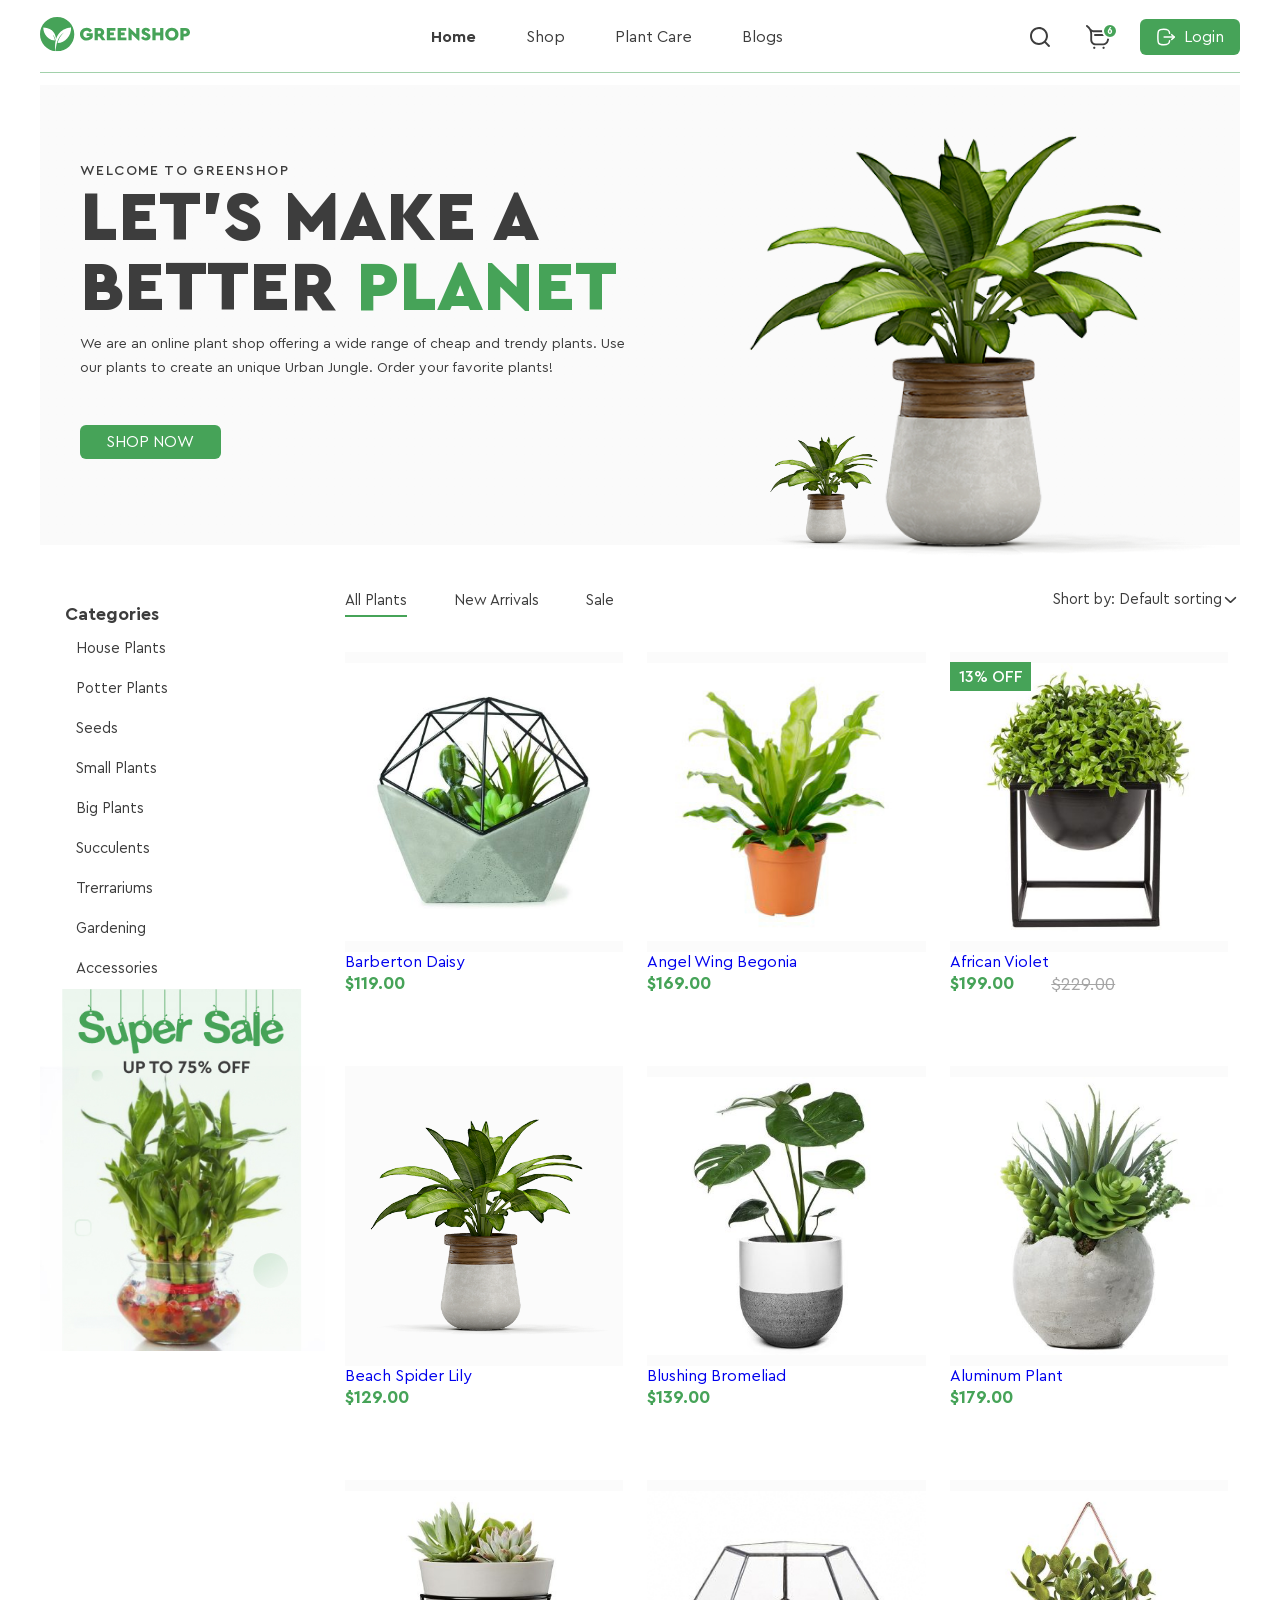
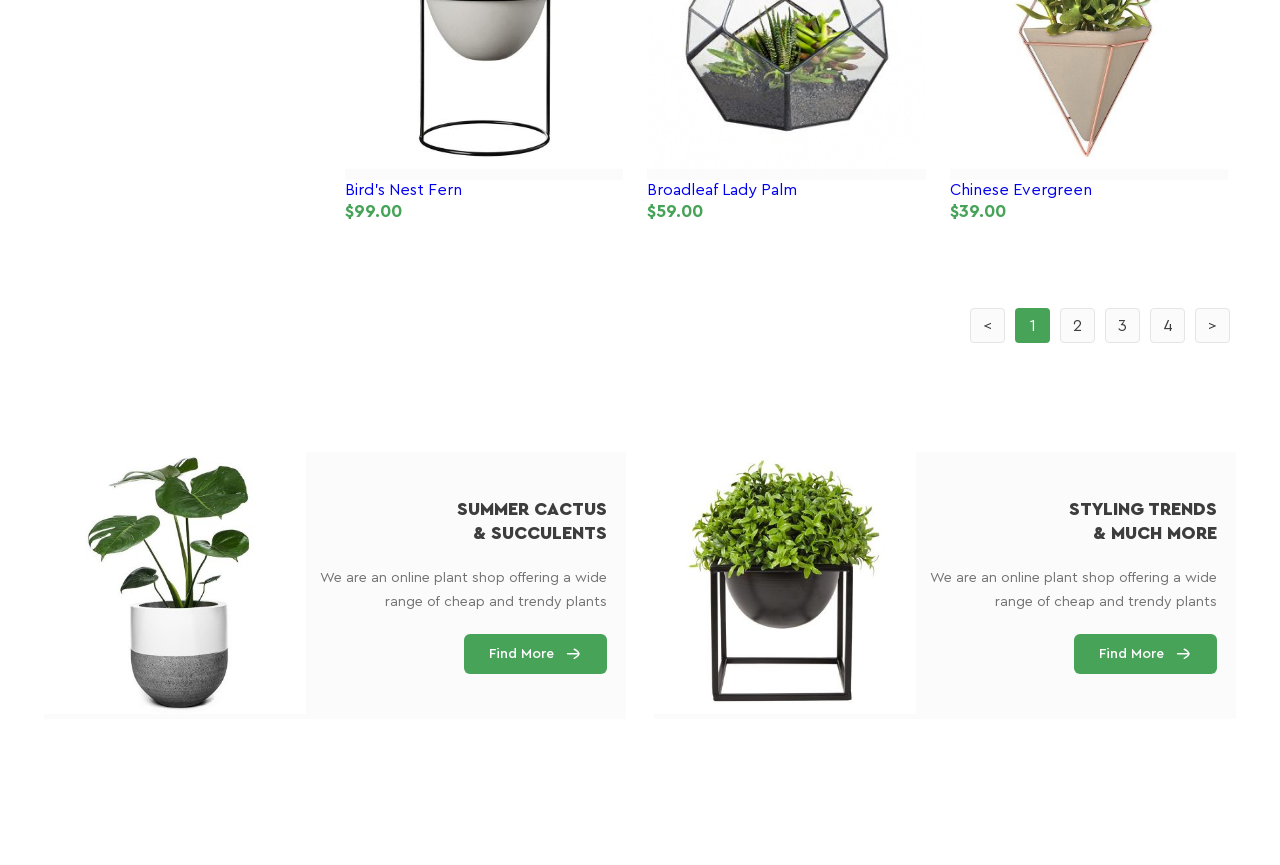
==== commit d2532d81: "Update lesson 10 content" ====
--- a/lesson10/index.html
+++ b/lesson10/index.html
@@ -58,7 +58,7 @@
                     <li><a href="#">Shop</a></li>
                     <li>
                         <a href="#">Plant Care</a>
-                        <ul>
+                        <ul class="nav-hover">
                             <li><a href="#">Drainage</a></li>
                             <li><a href="#">Fungicides</a></li>
                             <li><a href="#">Fertilizer</a></li>
@@ -77,17 +77,14 @@
                     </svg>
                 </button>
                 <a href="#" class="shop">
-                    <div class="cart-wrapper">
                     <svg xmlns="http://www.w3.org/2000/svg" width="24" height="24" viewBox="0 0 24 24" fill="none">
                         <path
                             d="M17.1558 20.25H9.89066C6.78905 20.25 4.26569 17.7267 4.26569 14.6251V8.85947C4.26569 5.9762 2.82861 3.30739 0.421544 1.72031C-0.0107343 1.43531 -0.130077 0.853876 0.154921 0.421598C0.439919 -0.0107278 1.02131 -0.130118 1.45368 0.154974C2.82776 1.06097 3.94254 2.2559 4.73969 3.63167C4.91195 3.82466 6.30104 5.29699 8.57821 5.29699H19.3738C22.3191 5.24191 24.6245 8.19769 23.8544 11.0406L22.6117 15.9939C21.9829 18.4998 19.7394 20.25 17.1558 20.25ZM5.90415 6.64234C6.06001 7.36238 6.14068 8.10483 6.14068 8.85947V14.6251C6.14068 16.6928 7.82292 18.375 9.89066 18.375H17.1558C18.8782 18.375 20.3739 17.2082 20.793 15.5376L22.0358 10.5844C22.4933 8.89509 21.1233 7.13931 19.3738 7.17198H8.57817C7.54828 7.17198 6.65185 6.94993 5.90415 6.64234ZM9.42191 22.8281C9.42191 22.1809 8.89724 21.6563 8.25004 21.6563C6.69511 21.7182 6.69647 23.9387 8.25004 24C8.89724 24 9.42191 23.4753 9.42191 22.8281ZM18.75 22.8281C18.75 22.1809 18.2253 21.6563 17.5781 21.6563C16.0232 21.7182 16.0245 23.9387 17.5781 24C18.2253 24 18.75 23.4753 18.75 22.8281ZM20.3113 9.98446C20.3113 9.46668 19.8916 9.04697 19.3738 9.04697H8.95316C7.7093 9.09647 7.71023 10.8729 8.95316 10.922H19.3738C19.8916 10.922 20.3113 10.5022 20.3113 9.98446Z"
                             fill="#3D3D3D" />
                     </svg>
-                    <div class="number">
-                        
-                        <span class="quantity">6</span>
-                    </div>
-                    </div>
+                    
+                        <div class="number">6</div>
+                    
                 </a>
                 <a href="" class="login">
                     <svg xmlns="http://www.w3.org/2000/svg" width="20" height="20" viewBox="0 0 20 20" fill="none">
@@ -159,10 +156,9 @@
                         </div>
                     </div>
                     <div class="catalog-list">
-
-                        <div class="item">
-                            <article class="catalog-item">
-                                <div href="#">
+                        <div class="item">
+                            <article class="catalog-item">
+                                <div>
                                     <div class="catalog-item-pic">
                                         <img src="./img/img1.png" class="img-responsive" alt="">
                                         <div class="catalog-icons">
@@ -197,7 +193,7 @@
                         </div>
                         <div class="item">
                             <article class="catalog-item">
-                                <div href="#">
+                                <div>
                                     <div class="catalog-item-pic">
                                         <img src="./img/img2.jpg" class="img-responsive" alt="">
                                         <div class="catalog-icons">
@@ -235,7 +231,7 @@
                                 <div class="catalog-label">
                                     13% off
                                 </div>
-                                <div href="#">
+                                <div>
                                     <div class="catalog-item-pic">
                                         <img src="./img/img3.png" class="img-responsive" alt="">
                                         <div class="catalog-icons">
@@ -274,7 +270,7 @@
 
                         <div class="item">
                             <article class="catalog-item">
-                                <div href="#">
+                                <div>
                                     <div class="catalog-item-pic">
                                         <img src="./img/img4.png" class="img-responsive" alt="">
                                         <div class="catalog-icons">
@@ -309,7 +305,7 @@
                         </div>
                         <div class="item">
                             <article class="catalog-item">
-                                <div href="#">
+                                <div>
                                     <div class="catalog-item-pic">
                                         <img src="./img/img5.png" class="img-responsive" alt="">
                                         <div class="catalog-icons">
@@ -344,7 +340,7 @@
                         </div>
                         <div class="item">
                             <article class="catalog-item">
-                                <div href="#">
+                                <div>
                                     <div class="catalog-item-pic">
                                         <img src="./img/img6.png" class="img-responsive" alt="">
                                         <div class="catalog-icons">
@@ -380,7 +376,7 @@
 
                         <div class="item">
                             <article class="catalog-item">
-                                <div href="#">
+                                <div>
                                     <div class="catalog-item-pic">
                                         <img src="./img/img7.png" class="img-responsive" alt="">
                                         <div class="catalog-icons">
@@ -415,7 +411,7 @@
                         </div>
                         <div class="item">
                             <article class="catalog-item">
-                                <div href="#">
+                                <div>
                                     <div class="catalog-item-pic">
                                         <img src="./img/img8.jpg" class="img-responsive" alt="">
                                         <div class="catalog-icons">
@@ -450,7 +446,7 @@
                         </div>
                         <div class="item">
                             <article class="catalog-item">
-                                <div href="#">
+                                <div>
                                     <div class="catalog-item-pic">
                                         <img src="./img/img9.png" class="img-responsive" alt="">
                                         <div class="catalog-icons">
@@ -505,15 +501,15 @@
                             <p class="item-p">
                                 We are an online plant shop offering a wide <br> range of cheap and trendy plants
                             </p>
-                            <div class="btn-more">
-                                <a href="#" class="more">
+                            <a href="#" class="more">
+                                <div class="btn-more">
                                     Find More
                                     <svg xmlns="http://www.w3.org/2000/svg" width="18" height="18" viewBox="0 0 18 18" fill="none">
                                         <path d="M14.8125 8.79419H3.5625" stroke="white" stroke-width="1.5" stroke-linecap="round" stroke-linejoin="round"/>
                                         <path d="M10.2749 4.27587C10.2749 4.27587 14.8124 6.72162 14.8124 8.79312C14.8124 10.8661 10.2749 13.3126 10.2749 13.3126" stroke="white" stroke-width="1.5" stroke-linecap="round" stroke-linejoin="round"/>
                                     </svg>
-                                </a>
-                            </div>
+                                </div>
+                            </a>
                         </div>
                     </article>
                     <article class="plant-right">
@@ -525,15 +521,15 @@
                             <p class="item-p">
                                 We are an online plant shop offering a wide <br> range of cheap and trendy plants
                             </p>
-                            <div class="btn-more">
-                                <a href="#" class="more">
+                            <a href="#" class="more">
+                                <div class="btn-more">
                                     Find More
                                     <svg xmlns="http://www.w3.org/2000/svg" width="18" height="18" viewBox="0 0 18 18" fill="none">
                                         <path d="M14.8125 8.79419H3.5625" stroke="white" stroke-width="1.5" stroke-linecap="round" stroke-linejoin="round"/>
                                         <path d="M10.2749 4.27587C10.2749 4.27587 14.8124 6.72162 14.8124 8.79312C14.8124 10.8661 10.2749 13.3126 10.2749 13.3126" stroke="white" stroke-width="1.5" stroke-linecap="round" stroke-linejoin="round"/>
                                     </svg>
-                                </a>
-                            </div>
+                                </div>
+                            </a>
                         </div>
                     </article>
             </section>
--- a/lesson10/css/styles.css
+++ b/lesson10/css/styles.css
@@ -59,40 +59,30 @@
     padding: 0 10px;
 }
 .img-responsive {
-    width: 97%;       
+    width: 100%;       
     height: auto;  
 }
 
 .header {
-    
-    margin: 0 auto;
     padding: 17px 0 16px 0;
     display: flex;
     align-items: center;  
     justify-content: space-between;
     height: 73px;         
     border-bottom: 0.3px solid rgba(70, 163, 88, 0.5);
-    
+    margin-bottom: 12px;
 }
 .logo {
     height: auto;
     min-width: 150px;
-    display: block;
-    
-}
-.menu-nav {
-    display: flex;
-    margin-left: auto;
-    margin-right: auto;
-    margin: 0 auto;
-}
+    
+}
+
 .navigation {
-   list-style: none;
+    list-style: none;
     display: flex;
     gap: 50px;
     padding: 0;
-    margin: 0;
-  
 }
 .navigation > li {
     position: relative;
@@ -129,13 +119,7 @@
 }
 .navigation > ul > li {
     padding: 0;
-    margin: 0;
-    
-}
-
-.navigation > li:hover > a {
-    font-weight: 700;
-   
+    margin: 0;   
 }
 .navigation > li:hover > a::after {
     background-color: #46A358;
@@ -144,16 +128,16 @@
     list-style: none;
     padding-left: 0;
     position: absolute;
-    top: 75px;
+    top: 87px;
     display: none;
 }
 .navigation ul::before {
     content: "";
     position: absolute;
     left: 0;
-    top: -50px;
+    top: -14px;
     width: 100%;
-    height: 20px;
+    height: 14px;
     background-color: transparent;
 }
 
@@ -163,23 +147,21 @@
     text-decoration: none;
     color: #3D3D3D;
     display: flex;
-    width: 188px;
-    height: 35px;
     padding: 7px 102px 8px 14px;
     align-items: center;
     
+}
+.nav-hover li a:hover  {
+    color: #46A358;
 }
 .active {
     font-weight: 700;
-    
-
-    
 }
 .line {
     display: flex;
     align-items: center;
     justify-content: flex-end;
-    gap: 10px;
+    gap: 30px;
     font-size: 16px;
     text-align: right;
     min-width: 180px;
@@ -190,24 +172,17 @@
 .search {
     border: none;
     background-color: transparent;
-    margin-right: 13px;
     vertical-align: middle;
     cursor: pointer;
-    padding-top: 4px;
+    display: flex;
     
 }
 
 
 .shop {
     text-decoration: none;
-    display: flex;
-    margin-right: 24px;
-    
-}
-
-.cart-wrapper {
-    position: relative; 
-    
+    position: relative;
+    display:flex;
 }
 
 .number {
@@ -223,8 +198,13 @@
     display: flex;
     justify-content: center;
     align-items: center;
-}
-
+    z-index: 1;
+    color: #FFF;
+    font-size: 10px; 
+    font-weight: 700;
+    line-height: 1;
+    text-align: center;
+}
 .quantity {
    color: #FFF;
     font-size: 10px; 
@@ -243,8 +223,6 @@
     color: #FFFFFF;
     gap: 8px;
 }
-
-
 .main {
     margin-bottom: 146px;
 }
@@ -258,10 +236,8 @@
 }
 .capa-list {
     display: flex;
-    align-items: flex-start; 
     justify-content: space-between;
-    padding-top: 78px;
-    
+    padding: 78px 0 0;
     height: 450px;
 }
 
@@ -281,17 +257,13 @@
     justify-content: flex-end;
 }
 .capa-list > .capa:last-child .plant {
-    max-width: 96%;     
+    max-width: 100%;     
     height: auto;       
-    transform: translate(10px, -17px);
-}
-
-
+    
+}
 
 .capa.text {
-    
-    vertical-align: middle;
-    
+    vertical-align: middle;  
     font-size: 16px;  
     padding-left: 40px;
 }
@@ -305,13 +277,11 @@
     margin-bottom: 4px;
 }
 .title {
-    color: #3D3D3D;
     font-size: 70px;
     font-style: normal;
     font-weight: 900;
     line-height: 70px;
     text-transform: uppercase;
-    font-family: "Cera Pro";
     font-style: normal;
     margin-bottom: 9px;
     
@@ -340,29 +310,20 @@
 .plant {   
     max-width: 100%;
     height: auto;
-    object-fit: contain;
+   
     
 }
 
 
 .catalog {
     display: flex;
-    flex-direction: row;
-    justify-content: space-between;
-    align-items: flex-start;
-    margin: 0 -10px;
-    margin-top: 61px;
+    margin: 61px -10px 0;
     
     
 }
 .catalog-left {
-    margin-top: 0;
-    display: flex;
-    flex-direction: column;
-    justify-content: flex-start;
     width: 25%;
-    align-items: flex-start;
-    gap: 20px; 
+    padding: 0 10px;
 }
 .catalog h3 {
    font-size: 18px;
@@ -373,20 +334,18 @@
 }
 .menu {
     width: 100%;
-    padding-bottom: 350px;
+   
 }
 .menu li {
   list-style: none;
     display: flex;
     justify-content: space-between;
     align-items: center;
-    padding-left: 36px; 
-    padding-top: 0;
-    padding-bottom: 0;
+    padding: 0 0 0 36px; 
+  
 }
 .menu ul{
     padding-left: 0;
-    margin-left: 0;
     display: flex;
     flex-direction: column;
     justify-content: space-between;
@@ -396,7 +355,6 @@
 .menu ul a {
     text-decoration: none;
     color: #3D3D3D;
-    font-family: "Cera Pro";
     font-size: 15px;
     font-weight: 400;
     line-height: 40px;
@@ -404,23 +362,21 @@
 .menu a:hover  {
     color: #46A358;
     font-size: 15px;
-    font-weight: 700;
     line-height: 40px; 
 }
 .baner {
     width: 100%;
-    margin: 0;
+  
 }
 .baner img {
     width: 100%;
     height: auto;
-    display: block;
+   
 }
 .catalog-main {
     width: 75%;
-    margin: 0; 
     margin-top: -16px;    
-    padding-left: 10px;
+    padding: 0 10px;
     
 }
 .catalog-filter {
@@ -442,13 +398,13 @@
     list-style: none;
     display: flex;
     padding: 0;
-    margin: 0;
+
 }
 
 .catalog-filter-link li {
    
-    margin-right: 47px;
-    margin-left: 0;
+    margin: 0 47px 0 0;
+    
 }
 
 .active-link {
@@ -479,16 +435,15 @@
     display: flex;
     flex-wrap: wrap;
     gap: 50px 24px;
-    margin-top: 0;
     align-items: flex-start;
 }
 
 .item {
-   width: calc((100% - 62px) / 3); 
-    margin-bottom: 0;
-    background-color: transparent;
-    display: flex;
-    flex-direction: column;
+   width: 33.333%;
+   padding: 0 10px;
+   display: flex;
+   margin: 0 -10px;
+   flex-wrap: wrap;
 }
 .item a {
     text-decoration: none;
@@ -496,31 +451,24 @@
 
 
 .catalog-item-pic {
-    width: 100%;
     height: 300px; 
     background-color: #FBFBFB;
     display: flex;
     align-items: center;
     justify-content: center;
-    margin-bottom: 0px;
-    overflow: hidden;
-    flex-shrink: 0;
     position: relative;
 }
 
 .catalog-item {
-    text-align: left;
     padding: 10px 0;
-    flex-grow: 1; 
-    display: flex;
     flex-direction: column;
     justify-content: flex-start;
+    border-top: 1px solid transparent;
     position: relative;
 }
 
 .catalog-item-title {
     font-size: 16px;
-    color: #3D3D3D;
     margin-bottom: 3px;
     line-height: 16px;
     margin-top: 8px;
@@ -572,8 +520,6 @@
     font-weight: 500;
     line-height: 16px; 
     background-color: #46A358;
-    width: 80px;
-    height: 29px;
     padding: 7px 8px 6px 9px;
     text-transform: uppercase;
     position: absolute;
@@ -621,19 +567,17 @@
 .plants-bottom {
 
     display: flex;
-    gap: 20px;
     margin-top: 109px;
-    flex-wrap: wrap;              
+    flex-wrap: wrap;  
+    justify-content: space-around;   
+    gap: 20px;       
 }
 .plant-left,
 .plant-right {
-    flex: 1;          /* занимают равное место */
-    min-width: 0;            
+    width: 48.5%;  
     display: flex;
     align-items: center;
     background:  #FBFBFB;
-    gap: 20px;
-    height: 302px;
     
 }
 
@@ -685,18 +629,16 @@
     border-radius: 6px;
 }
 
-.btn-more a {
+.more  {
     color: #fff;
     text-decoration: none;
     font-size: 14px;
     font-style: normal;
     font-weight: 500;
     line-height: 20px;
-}
-
-.more {
-    display: flex;
-    align-items: center;
-}
-
-
+    display: flex;
+    align-items: center;
+}
+
+
+
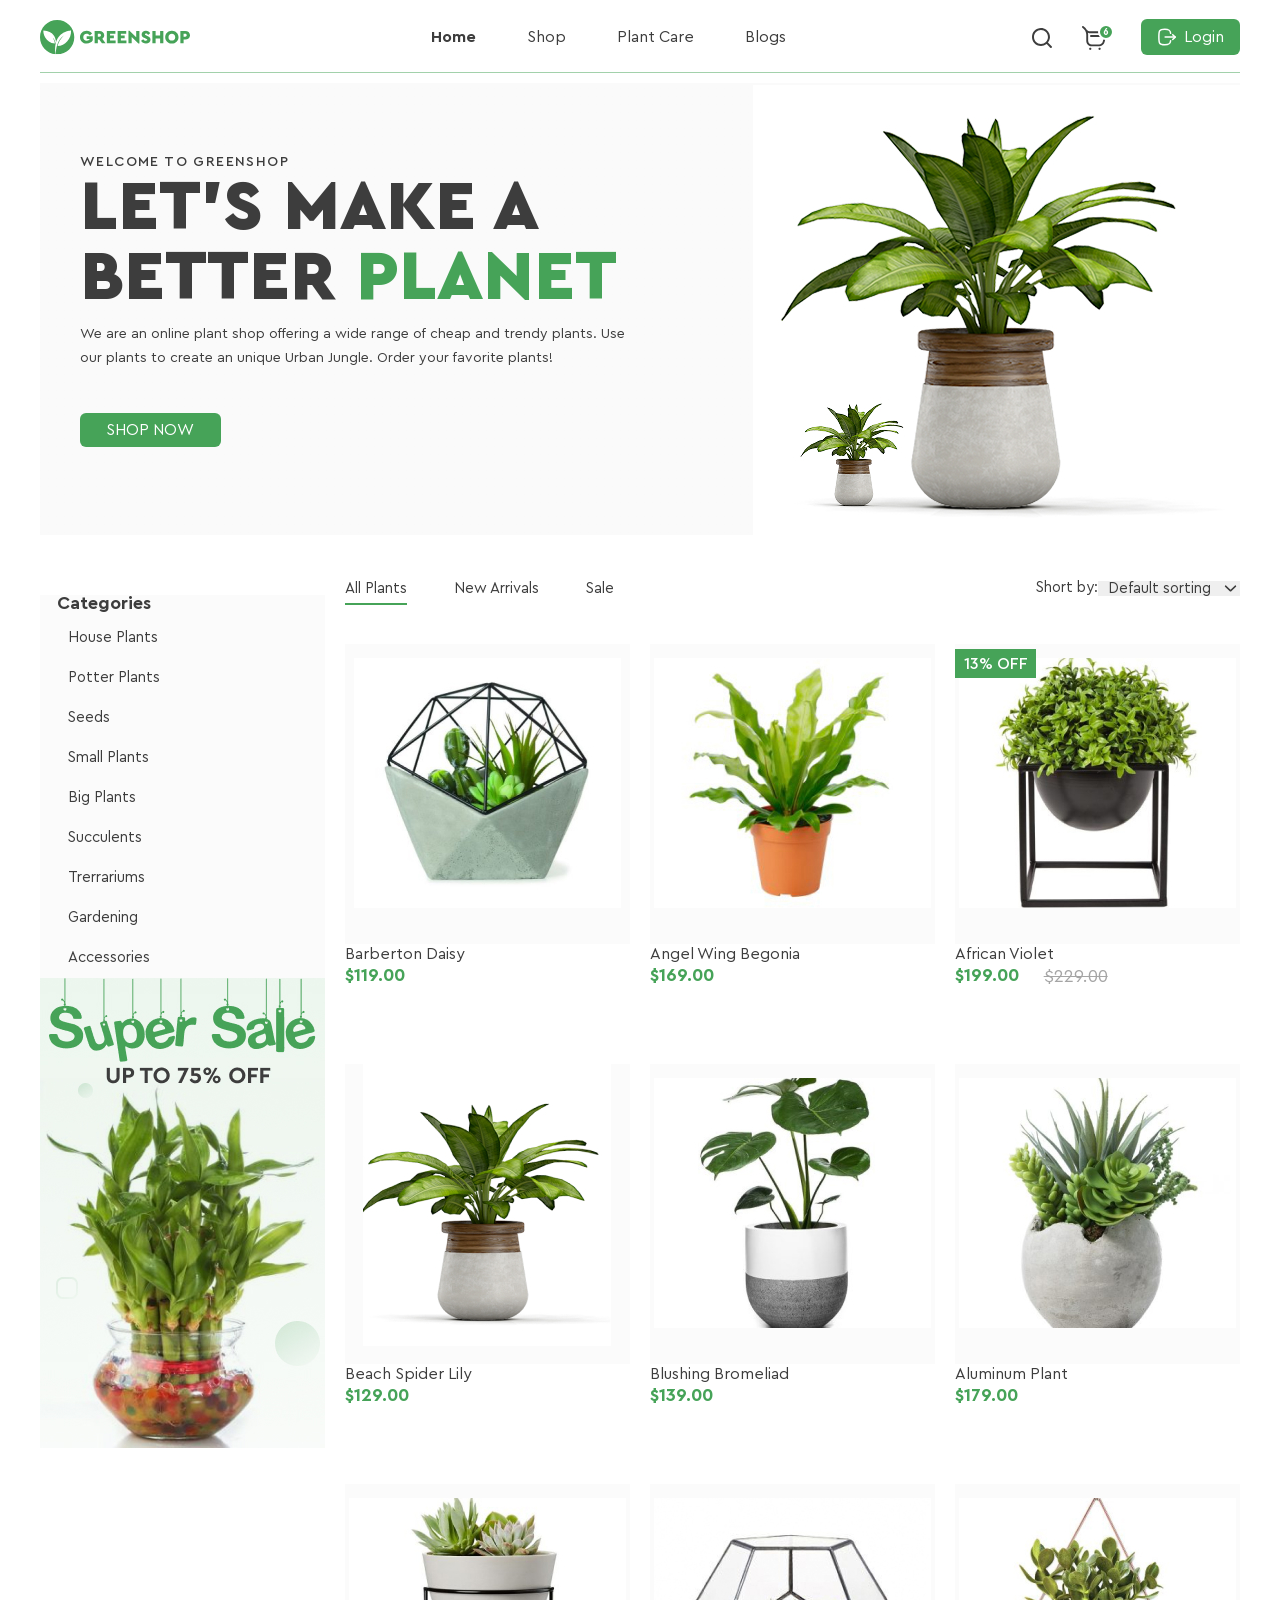
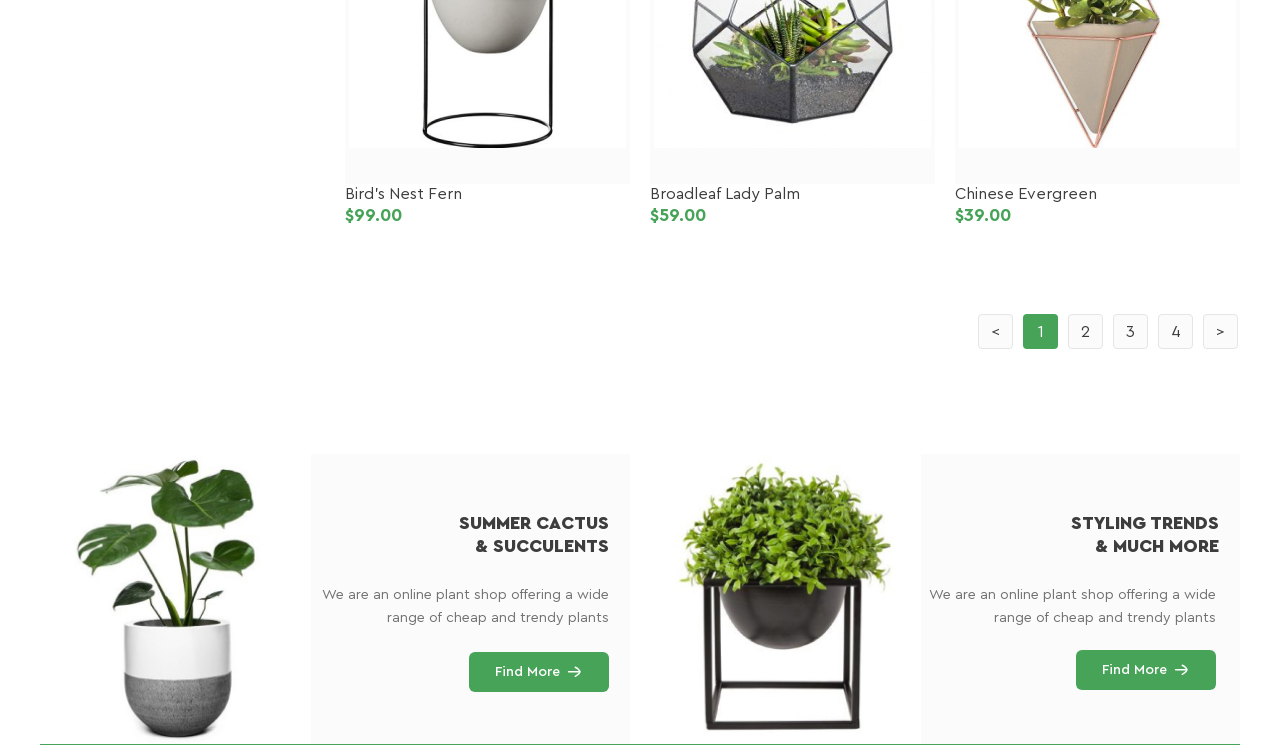
==== commit ea7359f7: "Финальные правки по уроку 10" ====
--- a/lesson10/index.html
+++ b/lesson10/index.html
@@ -4,7 +4,7 @@
 <head>
     <meta charset="UTF-8">
     <meta name="viewport" content="width=device-width, initial-scale=1.0">
-    <link rel="stylesheet" href="css/styles.css">
+    <link rel="stylesheet" href="css/style.css">
     <title>Home</title>
 </head>
 
@@ -103,7 +103,7 @@
         <main class="main">
             <section class="section">
                 <div class="capa-list">
-                    <div class="capa circle">
+                    <div class="capa-circle">
                         <p class="wel">Welcome to GreenShop</p>
                         <h1 class="title">Let’s Make a <br> Better <span class="span">Planet</span></h1>
                         <p class="description">We are an online plant shop offering a wide range of cheap and trendy
@@ -111,8 +111,8 @@
                         </p>
                         <a href="#" class="button-shop"> Shop Now </a>
                     </div>
-                    <div class="img capa">
-                        <img src="img/header.png" class="plant">
+                    <div class="img-capa">
+                        <img src="img/headerpng.jpg" class="img-responsive">
                     </div>
                 </div>
             </section>
@@ -133,7 +133,7 @@
                         </ul>
                     </div>
                     <div class="baner">
-                        <a href="#"><img src="./img/banner.jpg" alt=""></a>
+                        <a href="#"><img src="./img/superbanner.jpg" alt=""></a>
                     </div>
                 </div>
                 <section class="catalog-main">
@@ -146,13 +146,13 @@
                             </ul>
                         </div>
                         <div class="catalog-sort">
-                            <span class="sort-label">
-                                Short by: Default sorting
-                                <svg xmlns="http://www.w3.org/2000/svg" width="18" height="16" viewBox="0 0 18 16" fill="none">
-                                    <path d="M13.4979 5.66675L8.52495 10.3334L3.552 5.66675" stroke="#3D3D3D" stroke-width="1.5" stroke-linecap="round" stroke-linejoin="round"/>
-                                </svg>
-                            </span>
-                           
+                            <span class="sort-label">Short by:</span>
+                            <select class="sort-select">
+                                <option>Default sorting</option>
+                                <option>Price: Low to High</option>
+                                <option>Price: High to Low</option>
+                                <option>Newest</option>
+                            </select>
                         </div>
                     </div>
                     <div class="catalog-list">
@@ -160,7 +160,9 @@
                             <article class="catalog-item">
                                 <div>
                                     <div class="catalog-item-pic">
-                                        <img src="./img/img1.png" class="img-responsive" alt="">
+                                        <div class="pic-inner">
+                                            <img src="./img/image1.jpg" class="img-responsive" alt="">
+                                        </div>
                                         <div class="catalog-icons">
                                             <a href="#"> 
                                                 <svg xmlns="http://www.w3.org/2000/svg" width="20" height="20" viewBox="0 0 20 20" fill="none">
@@ -195,7 +197,9 @@
                             <article class="catalog-item">
                                 <div>
                                     <div class="catalog-item-pic">
-                                        <img src="./img/img2.jpg" class="img-responsive" alt="">
+                                        <div class="pic-inner">
+                                            <img src="./img/image2.jpg" class="img-responsive" alt="">
+                                        </div>
                                         <div class="catalog-icons">
                                             <a href="#"> 
                                                 <svg xmlns="http://www.w3.org/2000/svg" width="20" height="20" viewBox="0 0 20 20" fill="none">
@@ -233,7 +237,9 @@
                                 </div>
                                 <div>
                                     <div class="catalog-item-pic">
-                                        <img src="./img/img3.png" class="img-responsive" alt="">
+                                        <div class="pic-inner">
+                                            <img src="./img/image3.jpg" class="img-responsive" alt="">
+                                        </div>
                                         <div class="catalog-icons">
                                             <a href="#"> 
                                                 <svg xmlns="http://www.w3.org/2000/svg" width="20" height="20" viewBox="0 0 20 20" fill="none">
@@ -272,7 +278,9 @@
                             <article class="catalog-item">
                                 <div>
                                     <div class="catalog-item-pic">
-                                        <img src="./img/img4.png" class="img-responsive" alt="">
+                                        <div class="pic-inner">
+                                            <img src="./img/4.jpg" class="img-responsive" alt="">
+                                        </div>
                                         <div class="catalog-icons">
                                             <a href="#"> 
                                                 <svg xmlns="http://www.w3.org/2000/svg" width="20" height="20" viewBox="0 0 20 20" fill="none">
@@ -307,7 +315,9 @@
                             <article class="catalog-item">
                                 <div>
                                     <div class="catalog-item-pic">
-                                        <img src="./img/img5.png" class="img-responsive" alt="">
+                                        <div class="pic-inner">
+                                            <img src="./img/image6.jpg" class="img-responsive" alt="">
+                                        </div>
                                         <div class="catalog-icons">
                                             <a href="#"> 
                                                 <svg xmlns="http://www.w3.org/2000/svg" width="20" height="20" viewBox="0 0 20 20" fill="none">
@@ -342,7 +352,9 @@
                             <article class="catalog-item">
                                 <div>
                                     <div class="catalog-item-pic">
-                                        <img src="./img/img6.png" class="img-responsive" alt="">
+                                        <div class="pic-inner">
+                                            <img src="./img/image66.jpg" class="img-responsive" alt="">
+                                        </div>
                                         <div class="catalog-icons">
                                             <a href="#"> 
                                                 <svg xmlns="http://www.w3.org/2000/svg" width="20" height="20" viewBox="0 0 20 20" fill="none">
@@ -378,7 +390,9 @@
                             <article class="catalog-item">
                                 <div>
                                     <div class="catalog-item-pic">
-                                        <img src="./img/img7.png" class="img-responsive" alt="">
+                                        <div class="pic-inner">
+                                            <img src="./img/image7.jpg" class="img-responsive" alt="">
+                                        </div>
                                         <div class="catalog-icons">
                                             <a href="#"> 
                                                 <svg xmlns="http://www.w3.org/2000/svg" width="20" height="20" viewBox="0 0 20 20" fill="none">
@@ -413,7 +427,9 @@
                             <article class="catalog-item">
                                 <div>
                                     <div class="catalog-item-pic">
-                                        <img src="./img/img8.jpg" class="img-responsive" alt="">
+                                        <div class="pic-inner">
+                                            <img src="./img/8img.jpg" class="img-responsive" alt="">
+                                        </div>
                                         <div class="catalog-icons">
                                             <a href="#"> 
                                                 <svg xmlns="http://www.w3.org/2000/svg" width="20" height="20" viewBox="0 0 20 20" fill="none">
@@ -448,7 +464,9 @@
                             <article class="catalog-item">
                                 <div>
                                     <div class="catalog-item-pic">
-                                        <img src="./img/img9.png" class="img-responsive" alt="">
+                                        <div class="pic-inner">
+                                            <img src="./img/image9.jpg" class="img-responsive" alt="">
+                                        </div>
                                         <div class="catalog-icons">
                                             <a href="#"> 
                                                 <svg xmlns="http://www.w3.org/2000/svg" width="20" height="20" viewBox="0 0 20 20" fill="none">
@@ -494,7 +512,7 @@
             <section class="plants-bottom">
                     <article class="plant-left">
                         <div class="img-succulents">
-                            <img src="./img/img11.png" class="img-responsive">
+                            <img src="./img/image14.jpg" class="img-responsive">
                         </div>
                         <div class="title-right">
                             <h3 class="title-article">Summer cactus <br> & succulents</h3>
@@ -514,7 +532,7 @@
                     </article>
                     <article class="plant-right">
                         <div class="img-succulents">
-                            <img src="./img/img10.png" class="img-responsive">
+                            <img src="./img/image15.jpg" class="img-responsive">
                         </div>
                         <div class="title-right">
                             <h3 class="title-article">Styling Trends <br> & much more</h3>
--- a/lesson10/css/style.css
+++ b/lesson10/css/style.css
@@ -0,0 +1,668 @@
+@font-face {
+    font-family: 'Cera Pro';
+    src: url('../fonts/CeraPro-Black.woff2') format('woff2');
+    font-weight: 900;
+    font-style: normal;
+    font-display: swap;
+}
+@font-face {
+    font-family: 'Cera Pro';
+    src: url('../fonts/CeraPro-Bold.woff2') format('woff2');
+    font-weight: 700;
+    font-style: normal;
+    font-display: swap;
+}
+@font-face {
+    font-family: 'Cera Pro';
+    src: url('../fonts/CeraPro-Light.woff2') format('woff2');
+    font-weight: 300;
+    font-style: normal;
+    font-display: swap;
+}
+@font-face {
+    font-family: 'Cera Pro';
+    src: url('../fonts/CeraPro-Medium.woff2') format('woff2');
+    font-weight: 500;
+    font-style: normal;
+    font-display: swap;
+}
+@font-face {
+    font-family: 'Cera Pro';
+    src: url('../fonts/CeraPro-Regular.woff2') format('woff2');
+    font-weight: 400;
+    font-style: normal;
+    font-display: swap;
+}
+@font-face {
+    font-family: 'Cera Pro';
+    src: url('../fonts/CeraPro-Thin.woff2') format('woff2');
+    font-weight: 100;
+    font-style: normal;
+    font-display: swap;
+}
+
+
+
+* {
+    margin: 0;
+    box-sizing: border-box;
+}
+.body {
+    font-family: "Cera Pro", "Tahoma", sans-serif;
+    font-style: normal;
+    color: #3D3D3D;
+    background-color: #FFFFFF;
+}
+.wrapper {
+    max-width: 1220px;
+    min-width: 991px;
+    margin: 0 auto;
+    padding: 0 10px;
+}
+.img-responsive {
+    max-width: 100%;       
+    height: auto;  
+}
+.visually-hidden {
+    position: absolute;
+    width: 1px;
+    height: 1px;
+    margin: -1px;
+    border: 0;
+    padding: 0;
+    clip: rect(0 0 0 0);
+    overflow: hidden;
+}
+
+.header {
+    padding: 20px 0 12px 0;
+    display: flex;
+    align-items: center;  
+    justify-content: space-between;
+    height: 73px;         
+    border-bottom: 0.3px solid rgba(70, 163, 88, 0.5);
+    margin-bottom: 10px; 
+
+}
+
+.navigation {
+    list-style: none;
+    display: flex;
+    gap: 51px;
+    padding: 0;
+    padding-bottom: 7px;
+    
+}
+.navigation > li {
+    position: relative;
+}
+.navigation > li:hover ul {
+    display: block;
+    
+}
+.navigation > li > a {
+    
+    display: flex;
+    align-items: center;
+    height: 78px;
+    text-decoration: none;
+    color: #3D3D3D;
+    position: relative;
+    
+}
+
+.navigation > li > a::after {
+    content: "";
+    position: absolute;
+    left: 0;
+    bottom: 2px;  
+    width: 100%;
+    height: 3px;
+    background-color: transparent;
+    transition-duration: 0.3s;
+    transition-property: background-color;
+}
+.navigation > ul {
+    list-style: none;
+    display: flex;        
+    justify-content: center;
+
+}
+
+.navigation > li:hover > a::after {
+    background-color: #46A358;
+
+}
+.navigation ul {
+    list-style: none;
+    padding-left: 0;
+    position: absolute;
+    top: 87px;
+    display: none;
+}
+.navigation ul::before {
+    content: "";
+    position: absolute;
+    left: 0;
+    top: -14px;
+    width: 100%;
+    height: 14px;
+    background-color: transparent;
+}
+
+.navigation ul a {
+    background-color:#EDF6EE;
+    text-decoration: none;
+    color: #3D3D3D;
+    display: flex;
+    padding: 7px 102px 8px 14px;
+    align-items: center;
+    
+}
+.nav-hover li a:hover  {
+    color: #46A358;
+}
+.active {
+    font-weight: 700;
+}
+.line {
+    display: flex;
+    align-items: center;
+    justify-content: flex-end;
+    gap: 30px;
+    font-size: 16px;
+    text-align: right;
+    min-width: 180px;
+    
+   
+   
+}
+.search {
+    border: none;
+    background-color: transparent;
+    vertical-align: middle;
+    cursor: pointer;
+    display: flex;
+    margin-top: -5px;
+}
+
+
+.shop {
+    text-decoration: none;
+    position: relative;
+    display:flex;
+    margin: -5px 5px 0 -6px;
+}
+
+.number {
+   position: absolute;
+    top: -2px;   
+    right: -8px;   
+    width: 16px;   
+    height: 16px;
+    background-color: #46A358;
+    border: 2px solid #FFF; 
+    border-radius: 50%;
+    box-sizing: border-box; 
+    display: flex;
+    justify-content: center;
+    align-items: center;
+    z-index: 1;
+    color: #FFF;
+    font-size: 10px; 
+    font-weight: 700;
+    line-height: 1;
+    text-align: center;
+}
+.quantity {
+   color: #FFF;
+    font-size: 10px; 
+    font-weight: 700;
+    line-height: 1;
+    text-align: center;
+}
+.login {
+    display: flex;           
+    justify-content: center; 
+    align-items: center;   
+    background-color: #46A358;
+    border-radius: 6px;
+    padding: 8px 16px 8px;
+    text-decoration: none;
+    color: #FFFFFF;
+    gap: 7px;
+    margin-top: -6px;
+}
+.section {
+    background: linear-gradient(98deg, rgba(245, 245, 245, 0.50) -23.46%, rgba(245, 245, 245, 0.50) 107.51%);
+    padding: 2px 0 0;
+    
+}
+.capa-list {
+    display: flex;
+    justify-content: space-between;
+    align-items: center; 
+    width: 100%;
+}
+
+.capa-circle {
+    width: 57%; 
+    align-self: flex-start;
+    padding: 69px 0 0 40px;
+}
+
+.img-capa {
+    width: 43%; 
+    display: flex;
+    justify-content: flex-end;
+    box-sizing: border-box;
+    padding-left: 10px;
+    
+}
+
+.main {
+    border-bottom: 0.5px solid #46A358;
+}
+.capa.text {
+    font-size: 16px;  
+    padding-left: 40px;
+}
+.wel {
+    font-size: 14px;
+    line-height: 16px; 
+    letter-spacing: 1.4px;
+    text-transform: uppercase;
+    font-style: normal;
+    font-weight: 500;
+    
+}
+.title {
+    font-size: 70px;
+    font-weight: 900;
+    line-height: 70px;
+    text-transform: uppercase;
+    padding: 2px 0 10px;
+    
+
+}
+.span {
+    color: #46A358;
+}
+.description {
+    font-size: 14px;
+    font-weight: 400;
+    font-style: normal;
+    line-height: 24px;
+    padding: 0 0 50px;
+}
+.button-shop {
+    color: #FFF;
+    border-radius: 6px;
+    background: #46A358;
+    text-decoration: none;
+    padding: 9px 27px 9px 26px;
+    text-transform: uppercase;
+}
+.catalog {
+    display: flex;
+    flex-wrap: wrap;
+    margin: 0 -10px;
+}
+.catalog-left {
+    width: 25%;
+    padding: 60px 10px 0 10px;
+    
+    
+}
+.catalog h3 {
+   font-size: 18px;
+    font-weight: 700;
+    line-height: 16px;
+    padding-bottom: 7px;
+    margin-left: 17px;
+}
+.menu {
+    background: #FBFBFB;
+}
+.menu li {
+  list-style: none;
+    display: flex;
+    justify-content: space-between;
+    align-items: center;
+    padding: 0 0 0 28px; 
+  
+}
+.menu ul{
+    padding-left: 0;
+    display: flex;
+    flex-direction: column;
+    justify-content: space-between;
+    height: auto;
+    
+}
+.menu ul a {
+    text-decoration: none;
+    color: #3D3D3D;
+    font-size: 15px;
+    font-weight: 400;
+    line-height: 40px;
+    transition-duration: 0.5s;
+    transition-property: color;
+}
+.menu a:hover  {
+    color: #46A358;
+    font-size: 15px;
+    line-height: 40px; 
+}
+
+.baner {
+    width: 100%;
+}
+.baner img {
+    width: 100%;
+    height: auto;
+   
+}
+.catalog-main {
+    width: 75%;    
+    padding: 43px 10px 29px;
+    
+}
+.catalog-filter {
+    display: flex;
+    justify-content: space-between;
+    align-items: center;
+    margin-bottom: 34px;
+}
+
+.catalog-filter-link li a {
+    text-decoration: none;
+    color: #3D3D3D;
+    font-size: 15px;
+    padding-bottom: 7px; 
+    font-weight: 400;
+    line-height: 16px;
+    transition-duration: 0.5s;
+    transition-property: color;
+}
+.catalog-filter-link ul {
+    list-style: none;
+    display: flex;
+    padding: 0;
+
+}
+
+.catalog-filter-link li {
+   
+    margin: 0 47px 0 0;
+    
+}
+.catalog-filter-link a:hover {
+    color: #46A358;
+    
+}
+.active-link {
+    font-weight: 700;
+    color: #46A358;
+    border-bottom: 2px solid #46A358;
+}
+
+
+.catalog-sort {
+    display: flex;
+    align-items: center;
+    font-size: 15px;
+    font-style: normal;
+    font-weight: 400;
+    line-height: 16px;
+}
+
+.sort-label {
+    color: #3D3D3D;
+    display: flex;
+    align-items: center;
+    
+}
+.sort-select {
+    background-image: url(../img/select.svg);
+    background-repeat: no-repeat;
+    background-position: right center;
+    border: none;
+    appearance: none;
+    font-size: 15px;
+    color: #3D3D3D;
+    font-family: "Cera Pro";
+    font-weight: 400;
+    padding: 0 5px 0 10px;
+}
+
+.sorting {
+    padding: 0 15px;
+}
+
+.catalog-list {
+    display: flex;
+    flex-wrap: wrap;
+    margin: 0 -10px;
+    align-items: flex-start;
+}
+
+.item {
+   width: 33.333%;
+   padding: 1px 10px 55px;
+   
+}
+.item a {
+    text-decoration: none;
+}
+
+.catalog-item-pic {
+    height: 300px; 
+    background-color: #FBFBFB;
+    display: flex;
+    align-items: center;
+    justify-content: center;
+    position: relative;
+    padding-bottom: 18px;
+}
+
+
+.catalog-item {
+    padding: 10px 0;
+    flex-direction: column;
+    justify-content: flex-start;
+    border-top: 1px solid transparent;
+    position: relative;
+    transition-duration: 0.3s;
+    transition-property: border;
+    
+}
+
+.catalog-item-title {
+    font-size: 16px;
+    padding: 5px 0 4px;
+    line-height: 16px;
+    margin-top: 8px;
+    color: #3D3D3D;
+}
+.sale {
+    display: flex;
+    align-items: center;
+}
+.catalog-item-price {
+    color: #46A358;
+    font-size: 18px;
+    font-weight: 700;
+    
+}
+.item-price-sale {
+    color: #A5A5A5;
+    font-size: 18px;
+    font-style: normal;
+    font-weight: 400;
+    line-height: 16px;
+    text-decoration: line-through;
+    padding-left: 64%;
+    transform: translateX(-64%);
+    
+}
+.catalog-navigation {
+    display: flex;
+    justify-content: flex-end;
+    gap: 10px;
+    margin: 20px 0 0;
+    
+}
+
+.catalog-navigation a {
+    width: 35px;
+    height: 35px;
+    display: flex;
+    align-items: center;
+    justify-content: center;
+    text-decoration: none;
+    font-size: 16px;
+    border-radius: 4px;
+    border: 1px solid #E5E5E5;
+    color: #3D3D3D;
+    background-color: #FBFBFB;
+}
+.catalog-label {
+    color: #FFF;
+    font-size: 16px;
+    font-weight: 500;
+    line-height: 16px; 
+    background-color: #46A358;
+    padding: 7px 8px 6px 9px;
+    text-transform: uppercase;
+    position: absolute;
+    top: 15px;
+    left: 0;
+    z-index: 1;
+}
+.catalog-icons {
+    position: absolute;
+    transform: translateX(-50%);
+    bottom: 17px;
+    width: 135px;
+    justify-content: space-between;
+    left: 50%;
+    display: none;
+  
+}
+.catalog-item:hover .catalog-icons{
+    display: flex;
+}
+.catalog-item:hover {
+    border-top: 1px solid #46A358;
+
+}
+.catalog-icons a {
+    width: 35px;
+    height: 35px;
+    background-color: #FFF;
+    border-radius: 4px;
+    display: flex;
+    align-items: center;
+    justify-content: center;
+    
+}
+.catalog-icons a:hover path {
+    fill: #46A358;
+}
+.catalog-icons a path {
+    transition-duration: 0.3s;
+    transition-property: fill;
+}
+.catalog-navigation .nav-link.active-1 {
+    background-color: #46A358;
+    color: #fff;
+    border: none;
+}
+.catalog-navigation {
+    padding: 2px;
+}
+
+.nav-arrow {
+    background-color: #FBFBFB;
+}
+.plants-bottom {
+    display: flex;
+    gap: 20px;
+    justify-content: space-between; 
+    padding-top: 74px;
+}
+
+.plant-left,
+.plant-right {
+    width: 50%;  
+    display: flex;
+    align-items: stretch;
+    background: #FBFBFB;
+    min-height: 290px;
+}
+
+.img-succulents {
+    width: 46%; 
+    height: auto;
+    display: flex;
+    justify-content: center;
+}
+.img-succulents .img-responsive {
+    height: 100%;
+    object-fit: cover; 
+}
+.title-right {
+    width: 54%; 
+    display: flex;
+    flex-direction: column;
+    align-items: flex-end; 
+    text-align: right;
+    padding: 58px 21px 15px 0; 
+   
+    
+}
+.plant-right .item-p,
+.plant-right .more {
+    padding-right: 3px; 
+}
+.title-article {
+    font-size: 18px;
+    font-weight: 900;
+    line-height: 23px; 
+    text-transform: uppercase;
+    color: #3D3D3D;
+    margin: 0 0 15px 0;
+}
+
+.item-p {
+   font-size: 14px;
+    color: #727272;
+    line-height: 23px; 
+    padding: 0;
+    margin: 11px 0 22px 0;
+}
+.plant-right .item-p {
+    margin-bottom: 20px;
+}
+.btn-more {
+    display: flex;
+    align-self: flex-end;
+    align-items: center;
+    gap: 5px;
+    background: #46A358;
+    font-size: 14px;
+    line-height: 20px;
+    padding: 10px 26px 10px; 
+    border-radius: 6px;
+}
+
+.more {
+    color: #fff;
+    text-decoration: none;
+    font-size: 14px;
+    font-weight: 500;
+    line-height: 20px;
+    display: flex;
+    align-items: center;
+}
